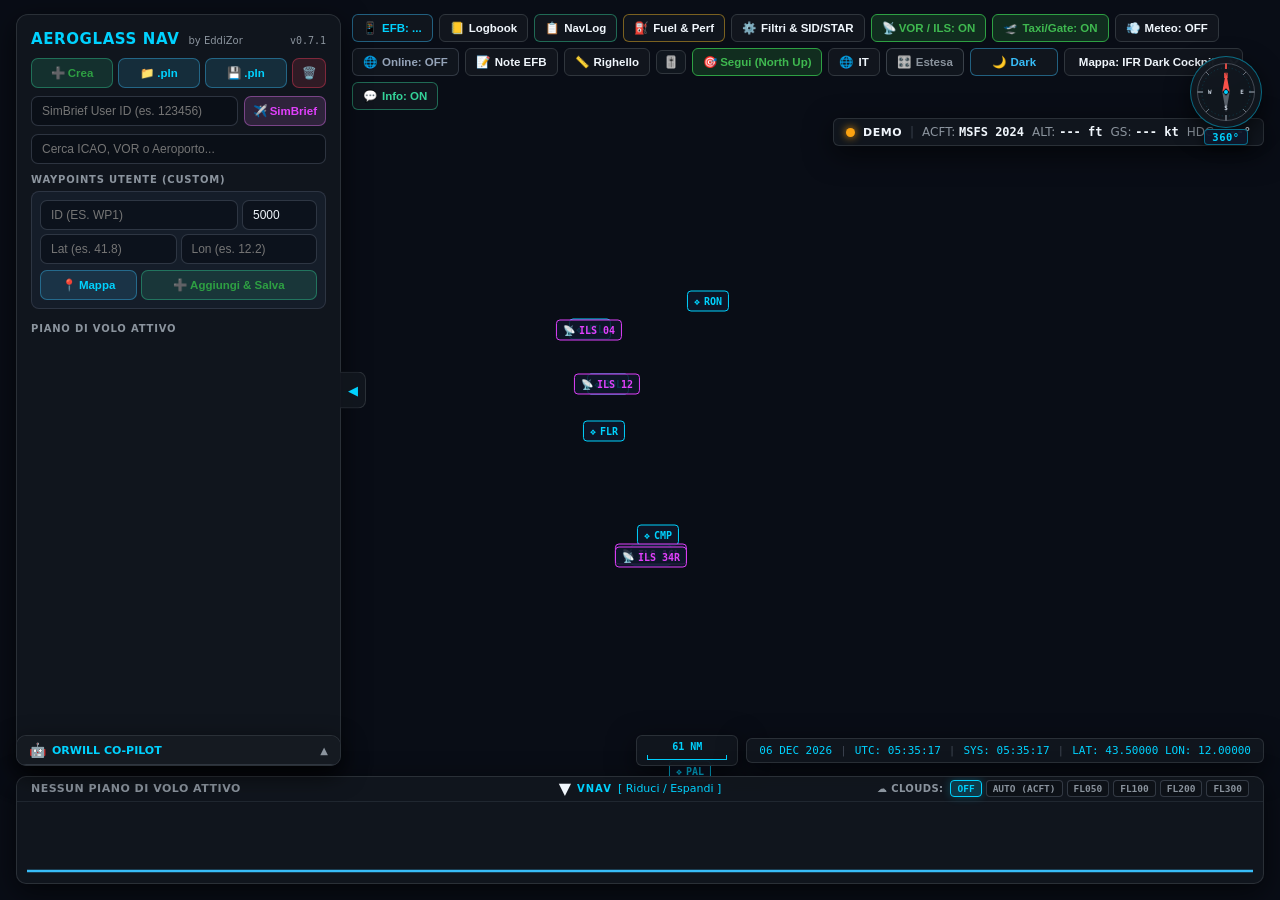
==== src/ui/index.html @ 56e3f6c1 "feat: add virtual co-pilot Orwill with chat functionality and styling" ====
﻿<!DOCTYPE html>
<html lang="it">
<head>
    <meta charset="UTF-8">
    <meta name="viewport" content="width=device-width, initial-scale=1.0">
    <meta id="aeroPwaMeta" name="mobile-web-app-capable" content="yes">
    <meta name="apple-mobile-web-app-capable" content="yes">
    <meta name="apple-mobile-web-app-status-bar-style" content="black-translucent">
    <meta name="theme-color" content="#090d16">
    <title>AeroGlass Nav - Flight Planner & Moving Map</title>
    <link rel="icon" type="image/x-icon" href="AeroGlass-icon.ico">
    <link rel="stylesheet" href="leaflet.css" />
    <link rel="stylesheet" href="style.css" />
    <script src="js/leaflet.js"></script>
</head>
<body>
    <div id="map" class="map-dark-filter"></div>

    <!-- Overlay Drag & Drop .pln -->
    <div id="dropZoneOverlay" class="drop-overlay" style="display: none;">
        <div class="drop-box">
            <div style="font-size: 38px; margin-bottom: 10px;">✈️</div>
            <div style="font-size: 18px; font-weight: 700; color: var(--cyan);">Rilascia qui il tuo file .PLN</div>
            <div style="font-size: 12px; color: var(--text-muted); margin-top: 4px;">Caricamento immediato della rotta e del profilo VNAV</div>
        </div>
    </div>

    <!-- Barra superiore flottante: controlli e telemetria -->
    <div class="top-controls-bar">
        <div class="top-pills-group">
            <button id="btnEfbNet" class="top-btn" onclick="openEfbNetworkModal()" title="Collega Tablet in Wi-Fi (Modalità EFB di Rete)" style="border-color: rgba(56,189,248,0.45); color: var(--cyan);">
                📱 <span id="lblEfbNet">EFB: ...</span>
            </button>
            <button id="btnLogbook" class="top-btn" onclick="openFlightHistoryModal()">
                📒 <span id="lblLogbook">Logbook</span>
            </button>
            <button id="btnFilters" class="top-btn" onclick="toggleProceduresPanel()">
                ⚙️ <span id="lblFilters">Filtri & SID/STAR</span>
            </button>
            <button id="btnToggleNavaids" class="top-btn active" onclick="toggleNavaidsLayer()">
                📡 VOR / ILS: ON
            </button>
            <button id="btnFollowAcft" class="top-btn active" onclick="toggleFollowAircraft()">
                🎯 Segui Aereo: ON
            </button>
            <button id="btnLangSelect" class="top-btn" onclick="toggleLanguage()">
                🌐 <span id="langLabel">IT</span>
            </button>
            <select id="mapStyleSelect" class="top-select" onchange="switchMapStyle(this.value)">
                <option value="dark">Mappa: IFR Dark Cockpit</option>
                <option value="vfr">Mappa: VFR Topo</option>
                <option value="lowifr">Mappa: Low IFR Dark</option>
                <option value="highifr">Mappa: High IFR Light</option>
                <option value="sat">Mappa: Satellite Imagery</option>
            </select>
        </div>

        <div class="telemetry-bar glass-panel">
            <span id="simDot" class="status-dot"></span>
            <span id="simStatus" class="sim-mode-text">DEMO</span>
            <span class="tel-sep">|</span>
            <span class="tel-item">ACFT: <strong id="valAcft">MSFS 2024</strong></span>
            <span class="tel-item">ALT: <strong id="valAlt">--- ft</strong></span>
            <span class="tel-item">GS: <strong id="valGs">--- kt</strong></span>
            <span class="tel-item">HDG: <strong id="valHdg">---°</strong></span>
        </div>
    </div>

    <!-- Pannello Filtri a scomparsa (inclusi SID/STAR e Spazi Aerei Avanzati) -->
    <div id="proceduresPanel" class="procedures-dropdown glass-panel" style="display: none;">
        <div style="font-size: 11px; font-weight: 700; color: var(--cyan); margin-bottom: 6px;">LIVELLI MAPPA & PROCEDURE</div>
        <label class="filter-check" for="chkShowFixes">
            <input type="checkbox" id="chkShowFixes" checked onchange="toggleFixesLayer(this.checked)"> Mostra Waypoint Rotta
        </label>
        <label class="filter-check" for="chkShowNavaids">
            <input type="checkbox" id="chkShowNavaids" checked onchange="toggleNavaidsLayer()"> Mostra Radioassistenze (VOR/ILS)
        </label>
        <label class="filter-check" for="chkShowSidStar">
            <input type="checkbox" id="chkShowSidStar" checked onchange="toggleSidStarLayer(this.checked)"> Evidenzia Transizioni SID / STAR
        </label>
        <label class="filter-check" for="chkShowApprCone">
            <input type="checkbox" id="chkShowApprCone" checked onchange="toggleApproachConeLayer(this.checked)"> Cono Avvicinamento (ILS / RNAV)
        </label>
        <div id="activeProceduresSummary" style="font-size: 10.5px; font-family: Consolas, monospace; color: var(--text-muted); background: rgba(9,13,22,0.55); border: 1px solid rgba(56,189,248,0.2); border-radius: 6px; padding: 6px 8px; margin-top: 4px; line-height: 1.45;">
            SID: <strong id="sumSid" style="color: var(--emerald);">---</strong><br>
            STAR: <strong id="sumStar" style="color: var(--amber);">---</strong><br>
            APPR: <strong id="sumAppr" style="color: var(--cyan);">---</strong>
        </div>
        <div style="font-size: 11px; font-weight: 700; color: var(--cyan); margin-top: 8px; margin-bottom: 4px; border-top: 1px solid rgba(148,163,184,0.2); padding-top: 6px;">SPAZI AEREI AVANZATI</div>
        <label class="filter-check" for="chkAirspaceTma">
            <input type="checkbox" id="chkAirspaceTma" onchange="toggleAirspaceLayer('tma', this.checked)"> Mostra TMA (Terminal Control)
        </label>
        <label class="filter-check" for="chkAirspaceCtr">
            <input type="checkbox" id="chkAirspaceCtr" onchange="toggleAirspaceLayer('ctr', this.checked)"> Mostra CTR (Control Zone)
        </label>
        <label class="filter-check" for="chkAirspaceRestricted">
            <input type="checkbox" id="chkAirspaceRestricted" onchange="toggleAirspaceLayer('restricted', this.checked)"> Zone Restrittive / Pericolose
        </label>
    </div>

    <!-- Sidebar Laterale Piano di Volo -->
    <aside id="sidebarPanel" class="sidebar glass-panel">
        <div class="sidebar-header">
            <div>
                <span class="brand-title">AEROGLASS NAV</span>
                <span class="brand-author">by EddiZor</span>
            </div>
            <span class="version-tag">v0.7.1</span>
        </div>

        <div class="action-buttons-row">
            <button id="btnCreateFpl" class="btn btn-emerald" onclick="openCreateFplModal()" title="Crea nuovo piano di volo">➕ Crea</button>
            <button id="btnImportPln" class="btn btn-cyan" onclick="importPlnFile()" title="Importa file .pln">📁 .pln</button>
            <button id="btnExportPln" class="btn btn-cyan" onclick="exportCurrentFlightPlan()" title="Salva rotta in Download">💾 .pln</button>
            <button id="btnClearPln" class="btn btn-danger" onclick="clearFlightPlanUI()" title="Pulisci rotta">🗑️</button>
            <button id="simbriefCompactBtn" class="btn btn-purple" style="display: none;" onclick="fetchSimbriefPlan()">✈️ SimBrief</button>
            <button id="simbriefEditIdBtn" class="btn btn-icon" style="display: none;" onclick="showSimbriefBox()" title="Modifica SimBrief ID">⚙️</button>
        </div>

        <div id="simbriefSetupBox" class="simbrief-box">
            <input type="text" id="simbriefIdInput" class="glass-input" placeholder="SimBrief User ID (es. 123456)" onchange="saveSimbriefId(this.value)">
            <button id="btnSimbriefFetch" class="btn btn-purple" onclick="fetchSimbriefPlan()">✈️ SimBrief</button>
        </div>

        <div class="search-box">
            <input type="text" id="omniSearch" class="glass-input" placeholder="Cerca ICAO, VOR o Aeroporto..." oninput="filterAirports(this.value)" onkeydown="if(event.key==='Enter') searchAndCenterAirport(this.value)" title="Digita un codice ICAO e premi Invio per centrare la mappa">
        </div>

        <!-- Sezione Waypoints Utente Personalizzati -->
        <div class="sidebar-section-title" style="margin-top: 4px;">WAYPOINTS UTENTE (CUSTOM)</div>
        <div class="user-wp-form">
            <div style="display: flex; gap: 4px; margin-bottom: 4px;">
                <input type="text" id="uwId" class="glass-input" placeholder="ID (es. WP1)" style="text-transform: uppercase; flex: 1;">
                <input type="number" id="uwAlt" class="glass-input" placeholder="Alt ft" style="width: 75px;" value="5000">
            </div>
            <div style="display: flex; gap: 4px; margin-bottom: 6px;">
                <input type="number" id="uwLat" class="glass-input" placeholder="Lat (es. 41.8)" step="0.0001" style="flex: 1;">
                <input type="number" id="uwLon" class="glass-input" placeholder="Lon (es. 12.2)" step="0.0001" style="flex: 1;">
            </div>
            <div style="display: flex; gap: 4px;">
                <button id="btnPickMapWp" class="btn btn-cyan" onclick="toggleMapPickMode()" title="Clicca un punto sulla mappa per prelevare le coordinate">📍 Mappa</button>
                <button class="btn btn-emerald" onclick="addUserWaypoint()" style="flex: 2;">➕ Aggiungi & Salva</button>
            </div>
        </div>
        <div id="userWpContainer" class="fpl-list" style="flex: 0 0 auto; max-height: 190px; margin-bottom: 8px;"></div>

        <div style="display: flex; justify-content: space-between; align-items: center; margin-bottom: 6px;">
            <div class="sidebar-section-title" id="fplSectionTitle" style="margin-bottom: 0;">PIANO DI VOLO ATTIVO</div>
            <button id="btnUndoFpl" class="btn btn-cyan" onclick="undoFlightPlanChange()" title="Ripristina la traccia nella posizione precedente (Ctrl+Z)" style="flex: 0 0 auto; padding: 2px 8px; font-size: 10.5px; display: none;">↩️ Ripristina</button>
        </div>
        <div id="fplContainer" class="fpl-list"></div>

        <div id="sidebarResizer" class="sidebar-resizer"></div>

        <button class="sidebar-collapse-btn" onclick="toggleSidebar()" title="Riduci / Espandi Sidebar">
            <span id="sidebarArrow">◀</span>
            <span id="sidebarLabel" class="sidebar-vertical-label" style="display: none;">FPL</span>
        </button>
    </aside>

    <!-- Modale di Creazione Manuale Piano di Volo -->
    <div id="createFplModal" class="custom-modal" style="display: none;">
        <div class="modal-content glass-panel">
            <div class="modal-header">
                <span id="modalTitleFpl" style="font-weight: 700; color: var(--cyan);">CREA & ESPORTA PIANO DI VOLO (.PLN)</span>
                <span style="cursor: pointer; color: var(--text-muted); font-size: 16px;" onclick="closeCreateFplModal()">✕</span>
            </div>
            <div class="modal-body">
                <label class="modal-label" id="lblModalDep" for="manualDep">Aeroporto di Partenza (ICAO)</label>
                <input type="text" id="manualDep" class="glass-input" placeholder="es. LIPD o LIRF" style="text-transform: uppercase;">

                <label class="modal-label" id="lblModalWpts" for="manualWpts" style="margin-top: 8px;">Waypoint Intermedi (separati da spazio o virgola)</label>
                <input type="text" id="manualWpts" class="glass-input" placeholder="es. RON VIL BOL (opzionale)" style="text-transform: uppercase;">

                <label class="modal-label" id="lblModalDest" for="manualDest" style="margin-top: 8px;">Aeroporto di Arrivo (ICAO)</label>
                <input type="text" id="manualDest" class="glass-input" placeholder="es. LIPZ o LITY" style="text-transform: uppercase;">

                <label class="modal-label" id="lblModalAlt" for="manualCruiseAlt" style="margin-top: 8px;">Quota di Crociera (FT)</label>
                <input type="number" id="manualCruiseAlt" class="glass-input" value="12000" step="500">
            </div>
            <div class="modal-footer">
                <button id="btnModalCancel" class="btn btn-danger" onclick="closeCreateFplModal()">Annulla</button>
                <button id="btnModalGenerate" class="btn btn-emerald" onclick="buildAndExportManualFlightPlan(false)">Mostra su Mappa</button>
                <button id="btnModalExport" class="btn btn-cyan" onclick="buildAndExportManualFlightPlan(true)">💾 Crea & Salva .PLN</button>
            </div>
        </div>
    </div>

    <!-- Modale Storico Voli & Fuel Log (SQLite) -->
    <div id="flightHistoryModal" class="custom-modal" style="display: none;">
        <div class="modal-content glass-panel" style="width: 580px; max-height: 82vh;">
            <div class="modal-header">
                <span style="font-weight: 700; color: var(--cyan);">📒 STORICO VOLI & FUEL LOG (SQLITE)</span>
                <span style="cursor: pointer; color: var(--text-muted); font-size: 16px;" onclick="closeFlightHistoryModal()">✕</span>
            </div>

            <!-- Riepilogo Statistiche Totali -->
            <div style="display: flex; gap: 8px;">
                <div style="flex: 1; background: rgba(9,13,22,0.6); border: 1px solid rgba(56,189,248,0.25); border-radius: 8px; padding: 8px; text-align: center;">
                    <div style="font-size: 10px; color: var(--text-muted);">VOLI REGISTRATI</div>
                    <div id="histTotalFlights" style="font-size: 16px; font-weight: 800; color: var(--cyan); font-family: Consolas, monospace;">0</div>
                </div>
                <div style="flex: 1; background: rgba(9,13,22,0.6); border: 1px solid rgba(52,211,153,0.25); border-radius: 8px; padding: 8px; text-align: center;">
                    <div style="font-size: 10px; color: var(--text-muted);">DISTANZA TOTALE</div>
                    <div id="histTotalDist" style="font-size: 16px; font-weight: 800; color: var(--emerald); font-family: Consolas, monospace;">0.0 NM</div>
                </div>
                <div style="flex: 1; background: rgba(9,13,22,0.6); border: 1px solid rgba(251,191,36,0.25); border-radius: 8px; padding: 8px; text-align: center;">
                    <div style="font-size: 10px; color: var(--text-muted);">CARBURANTE USATO</div>
                    <div id="histTotalFuel" style="font-size: 16px; font-weight: 800; color: var(--amber); font-family: Consolas, monospace;">0.0 GAL</div>
                </div>
            </div>

            <!-- Modulo di Registrazione Rapida Volo Attivo / Manuale -->
            <div style="background: rgba(30,41,59,0.45); border: 1px solid rgba(148,163,184,0.2); border-radius: 8px; padding: 10px;">
                <div style="font-size: 10px; font-weight: 700; color: var(--emerald); margin-bottom: 6px;">REGISTRA VOLO ATTIVO O MANUALE</div>
                <div style="display: flex; gap: 6px; margin-bottom: 6px;">
                    <input type="text" id="histAcft" class="glass-input" placeholder="Aeromobile (es. MB-339)" style="flex: 2;">
                    <input type="text" id="histDep" class="glass-input" placeholder="DEP (ICAO)" style="flex: 1; text-transform: uppercase;">
                    <input type="text" id="histDest" class="glass-input" placeholder="ARR (ICAO)" style="flex: 1; text-transform: uppercase;">
                </div>
                <div style="display: flex; gap: 6px; align-items: center;">
                    <input type="number" id="histDist" class="glass-input" placeholder="Distanza (NM)" step="0.1" style="flex: 1;">
                    <input type="number" id="histFuel" class="glass-input" placeholder="Fuel Usato (GAL)" step="0.1" style="flex: 1;">
                    <button class="btn btn-emerald" style="flex: 1.2; padding: 7px 12px;" onclick="saveFlightRecordFromModal()">➕ Salva nel Logbook</button>
                </div>
            </div>

            <!-- Lista Voli Salvati in SQLite -->
            <div class="sidebar-section-title" style="margin-bottom: 0;">REGISTRO STORICO VOLI</div>
            <div id="flightHistoryContainer" class="fpl-list" style="max-height: 260px; min-height: 140px;"></div>
        </div>
    </div>

    <!-- Modale EFB di Rete (Connessione Tablet via Wi-Fi & QR Code) -->
    <div id="efbNetworkModal" class="custom-modal" style="display: none;">
        <div class="modal-content glass-panel" style="width: 420px; text-align: center;">
            <div class="modal-header">
                <span style="font-weight: 700; color: var(--cyan);">📱 EFB DI RETE (TABLET / BROWSER WI-FI)</span>
                <span style="cursor: pointer; color: var(--text-muted); font-size: 16px;" onclick="closeEfbNetworkModal()">✕</span>
            </div>

            <div style="font-size: 12px; color: var(--text-muted); line-height: 1.4;">
                Inquadra il <strong>QR Code</strong> con la fotocamera del tablet (connesso alla stessa rete Wi-Fi del PC) oppure digita l'indirizzo nel browser:
            </div>

            <!-- Box QR Code -->
            <div style="display: flex; justify-content: center; margin: 4px 0;">
                <div style="background: #ffffff; padding: 10px; border-radius: 12px; border: 2px solid var(--cyan); box-shadow: 0 4px 20px rgba(56,189,248,0.25); width: 200px; height: 200px; display: flex; align-items: center; justify-content: center;">
                    <img id="efbQrImage" src="" alt="QR Code EFB" style="width: 180px; height: 180px; display: block;" />
                </div>
            </div>

            <!-- Indirizzo URL cliccabile e pulsante Copia -->
            <div style="background: rgba(9,13,22,0.75); border: 1px solid rgba(52,211,153,0.35); border-radius: 8px; padding: 8px 10px; display: flex; align-items: center; justify-content: space-between; gap: 8px;">
                <span id="efbFullUrlText" style="font-family: Consolas, monospace; font-size: 14px; font-weight: 700; color: var(--emerald); user-select: all;">http://127.0.0.1:8339</span>
                <button id="btnCopyEfbUrl" class="btn btn-cyan" style="flex: 0 0 auto; padding: 4px 10px; font-size: 11px;" onclick="copyEfbUrlToClipboard()">📋 Copia</button>
            </div>

            <!-- Configurazione Porta SQLite -->
            <div style="background: rgba(30,41,59,0.45); border: 1px solid rgba(148,163,184,0.18); border-radius: 8px; padding: 8px 10px; display: flex; align-items: center; justify-content: space-between; gap: 8px;">
                <span style="font-size: 11px; color: var(--text-muted); text-align: left;">Porta Server EFB (no 8080):</span>
                <div style="display: flex; gap: 6px; align-items: center;">
                    <input type="number" id="efbPortInput" class="glass-input" style="width: 85px; text-align: center; font-family: Consolas, monospace;" min="1024" max="65535" value="8339">
                    <button class="btn btn-emerald" style="flex: 0 0 auto; padding: 5px 10px; font-size: 11px;" onclick="savePreferredEfbPort()">💾 Salva</button>
                </div>
            </div>

            <div style="font-size: 10.5px; color: var(--text-muted); text-align: left; background: rgba(251,191,36,0.08); border-left: 3px solid var(--amber); padding: 6px 8px; border-radius: 4px;">
                💡 <strong>Sincronizzazione Live Attiva:</strong> Sia la finestra sul PC che il browser sul tablet restano operativi e sincronizzano automaticamente rotta, waypoint e telemetria.
            </div>
        </div>
    </div>

    <!-- Contenitore in basso a destra per Info Bar e Barra di Scala -->
    <div id="bottomInfoBar" style="position: absolute; right: 16px; bottom: 134px; z-index: 500; display: flex; align-items: center; gap: 8px; white-space: nowrap; transition: bottom 0.25s ease;">
        <div class="glass-panel" id="scaleBarBox" style="padding: 5px 10px; border-radius: 6px; display: flex; flex-direction: column; align-items: center; justify-content: center; gap: 3px;">
            <span id="scaleText" style="font-size: 10px; font-family: Consolas, monospace; font-weight: 700; color: var(--cyan);">-- NM</span>
            <div style="width: 80px; height: 5px; border-left: 1px solid var(--cyan); border-right: 1px solid var(--cyan); border-bottom: 1px solid var(--cyan);"></div>
        </div>

        <div class="flight-info-bar glass-panel" style="position: static; padding: 5px 12px; border-radius: 6px; font-size: 11px; font-family: Consolas, monospace; color: var(--cyan); display: flex; align-items: center; gap: 8px; white-space: nowrap;">
            <span id="infoDate"></span>
            <span class="info-sep">|</span>
            <span id="infoUtc"></span>
            <span class="info-sep">|</span>
            <span id="infoSys"></span>
            <span class="info-sep">|</span>
            <span id="infoCoords">LAT: --- LON: ---</span>
        </div>
    </div>

    <!-- Widget Co-Pilota Virtuale ORWILL (Basso Sinistra) -->
    <div id="orwillChatWidget" class="orwill-chat-panel glass-panel">
        <div class="orwill-header" onclick="toggleOrwillChat()">
            <div style="display: flex; align-items: center; gap: 6px;">
                <span style="font-size: 14px;">🤖</span>
                <span style="font-weight: 800; color: var(--cyan); font-size: 11px;">ORWILL CO-PILOT</span>
            </div>
            <span id="orwillToggleArrow" style="font-size: 10px; color: var(--text-muted);">▲</span>
        </div>
        <div id="orwillBody" class="orwill-body" style="display: none;">
            <div id="orwillMessages" class="orwill-messages">
                <div class="orwill-msg bot">Ciao! Sono Orwill, il tuo dispatcher e co-pilota virtuale. Chiedimi info su QNH, meteo, discesa o rotta.</div>
            </div>
            <div class="orwill-input-row">
                <input type="text" id="orwillInput" class="glass-input" placeholder="Chiedi a Orwill (es. 'A che quota scendiamo?')..." onkeydown="if(event.key==='Enter') sendOrwillQuery()">
                <button class="btn btn-cyan" onclick="sendOrwillQuery()" style="padding: 4px 10px; font-size: 11px;">Invia</button>
            </div>
        </div>
    </div>

    <!-- Cassetto Altimetrico VNAV -->
    <div id="elevationDrawer" class="elevation-drawer glass-panel">
        <div class="elevation-header" onclick="toggleDrawer()">
            <span id="vnavText" class="vnav-title-text">NESSUN PIANO DI VOLO ATTIVO</span>
            <div class="elevation-toggle">
                <span id="drawerArrow">▼</span>
                <span id="drawerLabel" class="vnav-center-label">VNAV</span>
                <span id="lblReduceExpand" style="color: var(--cyan); font-size: 11px;">[ Riduci / Espandi ]</span>
            </div>
            <div class="elevation-header-spacer"></div>
        </div>
        <div class="elevation-canvas-container">
            <svg id="vnavSvg" viewBox="0 0 1000 55" preserveAspectRatio="none">
                <defs>
                    <linearGradient id="vnavGrad" x1="0" y1="0" x2="0" y2="1">
                        <stop offset="0%" stop-color="#38bdf8" stop-opacity="0.45"/>
                        <stop offset="100%" stop-color="#38bdf8" stop-opacity="0.02"/>
                    </linearGradient>
                </defs>
                <path id="terrainPath" d="M0,50 L1000,50 Z"></path>
                <path id="vnavPath" d="M0,50 L1000,50 Z" fill="url(#vnavGrad)" stroke="#38bdf8" stroke-width="2"/>
                <line id="acftVnavLine" x1="0" y1="0" x2="0" y2="55" stroke="#34d399" stroke-width="2.5" style="display: none;"/>
                <line id="mouseVnavLine" x1="0" y1="0" x2="0" y2="55" stroke="#fbbf24" stroke-width="1.5" stroke-dasharray="3,3" style="display: none;"/>
            </svg>
        </div>
    </div>

    <!-- APP MODULES -->
    <script src="js/state.js"></script>
    <script src="js/map.js"></script>
    <script src="js/vnav.js"></script>
    <script src="js/flightplan.js"></script>
    <script src="js/logbook_efb.js"></script>
    <script src="js/perf.js"></script>
    <script src="js/demo.js"></script>
    <script src="js/telemetry.js"></script>
    <script src="app.js"></script>
</body>
</html>
---- src/ui/leaflet.css ----
/* required styles */

.leaflet-pane,
.leaflet-tile,
.leaflet-marker-icon,
.leaflet-marker-shadow,
.leaflet-tile-container,
.leaflet-pane > svg,
.leaflet-pane > canvas,
.leaflet-zoom-box,
.leaflet-image-layer,
.leaflet-layer {
	position: absolute;
	left: 0;
	top: 0;
	}
.leaflet-container {
	overflow: hidden;
	}
.leaflet-tile,
.leaflet-marker-icon,
.leaflet-marker-shadow {
	-webkit-user-select: none;
	   -moz-user-select: none;
	        user-select: none;
	  -webkit-user-drag: none;
	}
/* Prevents IE11 from highlighting tiles in blue */
.leaflet-tile::selection {
	background: transparent;
}
/* Safari renders non-retina tile on retina better with this, but Chrome is worse */
.leaflet-safari .leaflet-tile {
	image-rendering: -webkit-optimize-contrast;
	}
/* hack that prevents hw layers "stretching" when loading new tiles */
.leaflet-safari .leaflet-tile-container {
	width: 1600px;
	height: 1600px;
	-webkit-transform-origin: 0 0;
	}
.leaflet-marker-icon,
.leaflet-marker-shadow {
	display: block;
	}
/* .leaflet-container svg: reset svg max-width decleration shipped in Joomla! (joomla.org) 3.x */
/* .leaflet-container img: map is broken in FF if you have max-width: 100% on tiles */
.leaflet-container .leaflet-overlay-pane svg {
	max-width: none !important;
	max-height: none !important;
	}
.leaflet-container .leaflet-marker-pane img,
.leaflet-container .leaflet-shadow-pane img,
.leaflet-container .leaflet-tile-pane img,
.leaflet-container img.leaflet-image-layer,
.leaflet-container .leaflet-tile {
	max-width: none !important;
	max-height: none !important;
	width: auto;
	padding: 0;
	}

.leaflet-container img.leaflet-tile {
	/* See: https://bugs.chromium.org/p/chromium/issues/detail?id=600120 */
	mix-blend-mode: plus-lighter;
}

.leaflet-container.leaflet-touch-zoom {
	-ms-touch-action: pan-x pan-y;
	touch-action: pan-x pan-y;
	}
.leaflet-container.leaflet-touch-drag {
	-ms-touch-action: pinch-zoom;
	/* Fallback for FF which doesn't support pinch-zoom */
	touch-action: none;
	touch-action: pinch-zoom;
}
.leaflet-container.leaflet-touch-drag.leaflet-touch-zoom {
	-ms-touch-action: none;
	touch-action: none;
}
.leaflet-container {
	-webkit-tap-highlight-color: transparent;
}
.leaflet-container a {
	-webkit-tap-highlight-color: rgba(51, 181, 229, 0.4);
}
.leaflet-tile {
	filter: inherit;
	visibility: hidden;
	}
.leaflet-tile-loaded {
	visibility: inherit;
	}
.leaflet-zoom-box {
	width: 0;
	height: 0;
	-moz-box-sizing: border-box;
	     box-sizing: border-box;
	z-index: 800;
	}
/* workaround for https://bugzilla.mozilla.org/show_bug.cgi?id=888319 */
.leaflet-overlay-pane svg {
	-moz-user-select: none;
	}

.leaflet-pane         { z-index: 400; }

.leaflet-tile-pane    { z-index: 200; }
.leaflet-overlay-pane { z-index: 400; }
.leaflet-shadow-pane  { z-index: 500; }
.leaflet-marker-pane  { z-index: 600; }
.leaflet-tooltip-pane   { z-index: 650; }
.leaflet-popup-pane   { z-index: 700; }

.leaflet-map-pane canvas { z-index: 100; }
.leaflet-map-pane svg    { z-index: 200; }

.leaflet-vml-shape {
	width: 1px;
	height: 1px;
	}
.lvml {
	behavior: url(#default#VML);
	display: inline-block;
	position: absolute;
	}


/* control positioning */

.leaflet-control {
	position: relative;
	z-index: 800;
	pointer-events: visiblePainted; /* IE 9-10 doesn't have auto */
	pointer-events: auto;
	}
.leaflet-top,
.leaflet-bottom {
	position: absolute;
	z-index: 1000;
	pointer-events: none;
	}
.leaflet-top {
	top: 0;
	}
.leaflet-right {
	right: 0;
	}
.leaflet-bottom {
	bottom: 0;
	}
.leaflet-left {
	left: 0;
	}
.leaflet-control {
	float: left;
	clear: both;
	}
.leaflet-right .leaflet-control {
	float: right;
	}
.leaflet-top .leaflet-control {
	margin-top: 10px;
	}
.leaflet-bottom .leaflet-control {
	margin-bottom: 10px;
	}
.leaflet-left .leaflet-control {
	margin-left: 10px;
	}
.leaflet-right .leaflet-control {
	margin-right: 10px;
	}


/* zoom and fade animations */

.leaflet-fade-anim .leaflet-popup {
	opacity: 0;
	-webkit-transition: opacity 0.2s linear;
	   -moz-transition: opacity 0.2s linear;
	        transition: opacity 0.2s linear;
	}
.leaflet-fade-anim .leaflet-map-pane .leaflet-popup {
	opacity: 1;
	}
.leaflet-zoom-animated {
	-webkit-transform-origin: 0 0;
	    -ms-transform-origin: 0 0;
	        transform-origin: 0 0;
	}
svg.leaflet-zoom-animated {
	will-change: transform;
}

.leaflet-zoom-anim .leaflet-zoom-animated {
	-webkit-transition: -webkit-transform 0.25s cubic-bezier(0,0,0.25,1);
	   -moz-transition:    -moz-transform 0.25s cubic-bezier(0,0,0.25,1);
	        transition:         transform 0.25s cubic-bezier(0,0,0.25,1);
	}
.leaflet-zoom-anim .leaflet-tile,
.leaflet-pan-anim .leaflet-tile {
	-webkit-transition: none;
	   -moz-transition: none;
	        transition: none;
	}

.leaflet-zoom-anim .leaflet-zoom-hide {
	visibility: hidden;
	}


/* cursors */

.leaflet-interactive {
	cursor: pointer;
	}
.leaflet-grab {
	cursor: -webkit-grab;
	cursor:    -moz-grab;
	cursor:         grab;
	}
.leaflet-crosshair,
.leaflet-crosshair .leaflet-interactive {
	cursor: crosshair;
	}
.leaflet-popup-pane,
.leaflet-control {
	cursor: auto;
	}
.leaflet-dragging .leaflet-grab,
.leaflet-dragging .leaflet-grab .leaflet-interactive,
.leaflet-dragging .leaflet-marker-draggable {
	cursor: move;
	cursor: -webkit-grabbing;
	cursor:    -moz-grabbing;
	cursor:         grabbing;
	}

/* marker & overlays interactivity */
.leaflet-marker-icon,
.leaflet-marker-shadow,
.leaflet-image-layer,
.leaflet-pane > svg path,
.leaflet-tile-container {
	pointer-events: none;
	}

.leaflet-marker-icon.leaflet-interactive,
.leaflet-image-layer.leaflet-interactive,
.leaflet-pane > svg path.leaflet-interactive,
svg.leaflet-image-layer.leaflet-interactive path {
	pointer-events: visiblePainted; /* IE 9-10 doesn't have auto */
	pointer-events: auto;
	}

/* visual tweaks */

.leaflet-container {
	background: #ddd;
	outline-offset: 1px;
	}
.leaflet-container a {
	color: #0078A8;
	}
.leaflet-zoom-box {
	border: 2px dotted #38f;
	background: rgba(255,255,255,0.5);
	}


/* general typography */
.leaflet-container {
	font-family: "Helvetica Neue", Arial, Helvetica, sans-serif;
	font-size: 12px;
	font-size: 0.75rem;
	line-height: 1.5;
	}


/* general toolbar styles */

.leaflet-bar {
	box-shadow: 0 1px 5px rgba(0,0,0,0.65);
	border-radius: 4px;
	}
.leaflet-bar a {
	background-color: #fff;
	border-bottom: 1px solid #ccc;
	width: 26px;
	height: 26px;
	line-height: 26px;
	display: block;
	text-align: center;
	text-decoration: none;
	color: black;
	}
.leaflet-bar a,
.leaflet-control-layers-toggle {
	background-position: 50% 50%;
	background-repeat: no-repeat;
	display: block;
	}
.leaflet-bar a:hover,
.leaflet-bar a:focus {
	background-color: #f4f4f4;
	}
.leaflet-bar a:first-child {
	border-top-left-radius: 4px;
	border-top-right-radius: 4px;
	}
.leaflet-bar a:last-child {
	border-bottom-left-radius: 4px;
	border-bottom-right-radius: 4px;
	border-bottom: none;
	}
.leaflet-bar a.leaflet-disabled {
	cursor: default;
	background-color: #f4f4f4;
	color: #bbb;
	}

.leaflet-touch .leaflet-bar a {
	width: 30px;
	height: 30px;
	line-height: 30px;
	}
.leaflet-touch .leaflet-bar a:first-child {
	border-top-left-radius: 2px;
	border-top-right-radius: 2px;
	}
.leaflet-touch .leaflet-bar a:last-child {
	border-bottom-left-radius: 2px;
	border-bottom-right-radius: 2px;
	}

/* zoom control */

.leaflet-control-zoom-in,
.leaflet-control-zoom-out {
	font: bold 18px 'Lucida Console', Monaco, monospace;
	text-indent: 1px;
	}

.leaflet-touch .leaflet-control-zoom-in, .leaflet-touch .leaflet-control-zoom-out  {
	font-size: 22px;
	}


/* layers control */

.leaflet-control-layers {
	box-shadow: 0 1px 5px rgba(0,0,0,0.4);
	background: #fff;
	border-radius: 5px;
	}
.leaflet-control-layers-toggle {
	background-image: url(images/layers.png);
	width: 36px;
	height: 36px;
	}
.leaflet-retina .leaflet-control-layers-toggle {
	background-image: url(images/layers-2x.png);
	background-size: 26px 26px;
	}
.leaflet-touch .leaflet-control-layers-toggle {
	width: 44px;
	height: 44px;
	}
.leaflet-control-layers .leaflet-control-layers-list,
.leaflet-control-layers-expanded .leaflet-control-layers-toggle {
	display: none;
	}
.leaflet-control-layers-expanded .leaflet-control-layers-list {
	display: block;
	position: relative;
	}
.leaflet-control-layers-expanded {
	padding: 6px 10px 6px 6px;
	color: #333;
	background: #fff;
	}
.leaflet-control-layers-scrollbar {
	overflow-y: scroll;
	overflow-x: hidden;
	padding-right: 5px;
	}
.leaflet-control-layers-selector {
	margin-top: 2px;
	position: relative;
	top: 1px;
	}
.leaflet-control-layers label {
	display: block;
	font-size: 13px;
	font-size: 1.08333em;
	}
.leaflet-control-layers-separator {
	height: 0;
	border-top: 1px solid #ddd;
	margin: 5px -10px 5px -6px;
	}

/* Default icon URLs */
.leaflet-default-icon-path { /* used only in path-guessing heuristic, see L.Icon.Default */
	background-image: url(images/marker-icon.png);
	}


/* attribution and scale controls */

.leaflet-container .leaflet-control-attribution {
	background: #fff;
	background: rgba(255, 255, 255, 0.8);
	margin: 0;
	}
.leaflet-control-attribution,
.leaflet-control-scale-line {
	padding: 0 5px;
	color: #333;
	line-height: 1.4;
	}
.leaflet-control-attribution a {
	text-decoration: none;
	}
.leaflet-control-attribution a:hover,
.leaflet-control-attribution a:focus {
	text-decoration: underline;
	}
.leaflet-attribution-flag {
	display: inline !important;
	vertical-align: baseline !important;
	width: 1em;
	height: 0.6669em;
	}
.leaflet-left .leaflet-control-scale {
	margin-left: 5px;
	}
.leaflet-bottom .leaflet-control-scale {
	margin-bottom: 5px;
	}
.leaflet-control-scale-line {
	border: 2px solid #777;
	border-top: none;
	line-height: 1.1;
	padding: 2px 5px 1px;
	white-space: nowrap;
	-moz-box-sizing: border-box;
	     box-sizing: border-box;
	background: rgba(255, 255, 255, 0.8);
	text-shadow: 1px 1px #fff;
	}
.leaflet-control-scale-line:not(:first-child) {
	border-top: 2px solid #777;
	border-bottom: none;
	margin-top: -2px;
	}
.leaflet-control-scale-line:not(:first-child):not(:last-child) {
	border-bottom: 2px solid #777;
	}

.leaflet-touch .leaflet-control-attribution,
.leaflet-touch .leaflet-control-layers,
.leaflet-touch .leaflet-bar {
	box-shadow: none;
	}
.leaflet-touch .leaflet-control-layers,
.leaflet-touch .leaflet-bar {
	border: 2px solid rgba(0,0,0,0.2);
	background-clip: padding-box;
	}


/* popup */

.leaflet-popup {
	position: absolute;
	text-align: center;
	margin-bottom: 20px;
	}
.leaflet-popup-content-wrapper {
	padding: 1px;
	text-align: left;
	border-radius: 12px;
	}
.leaflet-popup-content {
	margin: 13px 24px 13px 20px;
	line-height: 1.3;
	font-size: 13px;
	font-size: 1.08333em;
	min-height: 1px;
	}
.leaflet-popup-content p {
	margin: 17px 0;
	margin: 1.3em 0;
	}
.leaflet-popup-tip-container {
	width: 40px;
	height: 20px;
	position: absolute;
	left: 50%;
	margin-top: -1px;
	margin-left: -20px;
	overflow: hidden;
	pointer-events: none;
	}
.leaflet-popup-tip {
	width: 17px;
	height: 17px;
	padding: 1px;

	margin: -10px auto 0;
	pointer-events: auto;

	-webkit-transform: rotate(45deg);
	   -moz-transform: rotate(45deg);
	    -ms-transform: rotate(45deg);
	        transform: rotate(45deg);
	}
.leaflet-popup-content-wrapper,
.leaflet-popup-tip {
	background: white;
	color: #333;
	box-shadow: 0 3px 14px rgba(0,0,0,0.4);
	}
.leaflet-container a.leaflet-popup-close-button {
	position: absolute;
	top: 0;
	right: 0;
	border: none;
	text-align: center;
	width: 24px;
	height: 24px;
	font: 16px/24px Tahoma, Verdana, sans-serif;
	color: #757575;
	text-decoration: none;
	background: transparent;
	}
.leaflet-container a.leaflet-popup-close-button:hover,
.leaflet-container a.leaflet-popup-close-button:focus {
	color: #585858;
	}
.leaflet-popup-scrolled {
	overflow: auto;
	}

.leaflet-oldie .leaflet-popup-content-wrapper {
	-ms-zoom: 1;
	}
.leaflet-oldie .leaflet-popup-tip {
	width: 24px;
	margin: 0 auto;

	-ms-filter: "progid:DXImageTransform.Microsoft.Matrix(M11=0.70710678, M12=0.70710678, M21=-0.70710678, M22=0.70710678)";
	filter: progid:DXImageTransform.Microsoft.Matrix(M11=0.70710678, M12=0.70710678, M21=-0.70710678, M22=0.70710678);
	}

.leaflet-oldie .leaflet-control-zoom,
.leaflet-oldie .leaflet-control-layers,
.leaflet-oldie .leaflet-popup-content-wrapper,
.leaflet-oldie .leaflet-popup-tip {
	border: 1px solid #999;
	}


/* div icon */

.leaflet-div-icon {
	background: #fff;
	border: 1px solid #666;
	}


/* Tooltip */
/* Base styles for the element that has a tooltip */
.leaflet-tooltip {
	position: absolute;
	padding: 6px;
	background-color: #fff;
	border: 1px solid #fff;
	border-radius: 3px;
	color: #222;
	white-space: nowrap;
	-webkit-user-select: none;
	-moz-user-select: none;
	-ms-user-select: none;
	user-select: none;
	pointer-events: none;
	box-shadow: 0 1px 3px rgba(0,0,0,0.4);
	}
.leaflet-tooltip.leaflet-interactive {
	cursor: pointer;
	pointer-events: auto;
	}
.leaflet-tooltip-top:before,
.leaflet-tooltip-bottom:before,
.leaflet-tooltip-left:before,
.leaflet-tooltip-right:before {
	position: absolute;
	pointer-events: none;
	border: 6px solid transparent;
	background: transparent;
	content: "";
	}

/* Directions */

.leaflet-tooltip-bottom {
	margin-top: 6px;
}
.leaflet-tooltip-top {
	margin-top: -6px;
}
.leaflet-tooltip-bottom:before,
.leaflet-tooltip-top:before {
	left: 50%;
	margin-left: -6px;
	}
.leaflet-tooltip-top:before {
	bottom: 0;
	margin-bottom: -12px;
	border-top-color: #fff;
	}
.leaflet-tooltip-bottom:before {
	top: 0;
	margin-top: -12px;
	margin-left: -6px;
	border-bottom-color: #fff;
	}
.leaflet-tooltip-left {
	margin-left: -6px;
}
.leaflet-tooltip-right {
	margin-left: 6px;
}
.leaflet-tooltip-left:before,
.leaflet-tooltip-right:before {
	top: 50%;
	margin-top: -6px;
	}
.leaflet-tooltip-left:before {
	right: 0;
	margin-right: -12px;
	border-left-color: #fff;
	}
.leaflet-tooltip-right:before {
	left: 0;
	margin-left: -12px;
	border-right-color: #fff;
	}

/* Printing */

@media print {
	/* Prevent printers from removing background-images of controls. */
	.leaflet-control {
		-webkit-print-color-adjust: exact;
		print-color-adjust: exact;
		}
	}
---- src/ui/style.css ----
:root {
    --bg-dark: #090d13;
    --bg-main: #0d1117;
    --bg-panel: #161b22;
    --glass-bg: rgba(18, 23, 31, 0.90);
    --glass-border: rgba(48, 54, 61, 0.85);
    --border-color: #30363d;
    --accent-blue: #00d2ff;
    --cyan: #00d2ff;
    --emerald: #2ea043;
    --amber: #fca311;
    --purple: #e040fb;
    --danger: #f85149;
    --text-main: #f0f6fc;
    --text-muted: #8b949e;
    --nav-bg: #0d1117;
    --nav-panel: #161b22;
    --nav-panel-glass: rgba(18, 23, 31, 0.90);
    --nav-border: #30363d;
    --nav-border-focus: #58a6ff;
    --nav-cyan: #00d2ff;
    --nav-amber: #fca311;
    --nav-green: #2ea043;
    --nav-magenta: #e040fb;
    --font-mono: 'JetBrains Mono', 'Consolas', monospace;
    --font-sans: -apple-system, BlinkMacSystemFont, "Segoe UI", Roboto, sans-serif;
}

* {
    box-sizing: border-box;
    margin: 0;
    padding: 0;
    user-select: none;
}

body, html {
    position: fixed;
    inset: 0;
    width: 100%;
    height: 100%;
    overflow: clip;
    background-color: var(--bg-dark);
    font-family: 'Segoe UI', system-ui, -apple-system, sans-serif;
    color: var(--text-main);
}

#map {
    position: fixed;
    top: -35vh;
    left: -35vw;
    width: 170vw;
    height: 170vh;
    z-index: 1;
    background: #090d16;
    transform-origin: center center;
}

.map-dark-filter .leaflet-tile-pane {
    filter: invert(100%) hue-rotate(180deg) brightness(88%) contrast(96%) saturate(85%);
}

.leaflet-interactive.route-line {
    stroke: var(--nav-cyan);
    stroke-width: 3.5px;
    stroke-linecap: round;
}

.leaflet-interactive.route-line-active {
    stroke: var(--nav-magenta);
    stroke-width: 4px;
    stroke-linecap: round;
}

.leaflet-interactive.route-line-inactive {
    stroke: var(--text-muted);
    stroke-width: 2px;
    stroke-dasharray: 4, 6;
}

.glass-panel {
    background: var(--glass-bg);
    backdrop-filter: blur(14px);
    -webkit-backdrop-filter: blur(14px);
    border: 1px solid var(--glass-border);
    box-shadow: 0 8px 28px rgba(0, 0, 0, 0.6);
}

/* Barra superiore controlli e telemetria */
.top-controls-bar {
    position: absolute;
    top: 14px;
    right: 16px;
    left: 352px;
    z-index: 500;
    display: flex;
    justify-content: flex-end;
    align-items: center;
    gap: 8px;
    flex-wrap: wrap;
    pointer-events: none;
    transition: left 0.28s cubic-bezier(0.22, 1, 0.36, 1);
}

body.sidebar-collapsed .top-controls-bar {
    left: 48px;
}

.top-pills-group {
    pointer-events: auto;
    display: flex;
    align-items: center;
    gap: 6px;
    flex-wrap: wrap;
    overflow-x: visible;
    max-width: 100%;
    min-width: 0;
}

.top-pills-group::-webkit-scrollbar {
    display: none;
}

.telemetry-bar {
    pointer-events: auto;
    display: flex;
    align-items: center;
    flex-shrink: 0;
    white-space: nowrap;
    padding: 6px 12px;
    border-radius: 6px;
    font-size: 12px;
    gap: 8px;
}

.top-btn {
    flex-shrink: 0;
    white-space: nowrap;
    background: var(--nav-panel-glass);
    border: 1px solid var(--nav-border);
    color: var(--text-main);
    padding: 6px 10px;
    border-radius: 6px;
    font-size: 11.5px;
    font-weight: 600;
    display: inline-flex;
    align-items: center;
    gap: 5px;
    cursor: pointer;
    transition: all 0.15s ease;
}

.top-btn:hover {
    border-color: var(--cyan);
    background: rgba(0, 210, 255, 0.12);
}

.top-btn.active {
    background: rgba(46, 160, 67, 0.22);
    border-color: var(--emerald);
    color: #3fb950;
}

.top-select {
    flex-shrink: 0;
    white-space: nowrap;
    background: var(--nav-panel-glass);
    border: 1px solid var(--nav-border);
    color: var(--text-main);
    padding: 6px 10px;
    border-radius: 6px;
    font-size: 11.5px;
    font-weight: 600;
    outline: none;
    cursor: pointer;
}

.status-dot {
    display: inline-block;
    flex-shrink: 0;
    width: 9px;
    height: 9px;
    border-radius: 50%;
    background: var(--amber);
    box-shadow: 0 0 8px var(--amber);
}

.status-dot.live {
    background: var(--emerald);
    box-shadow: 0 0 10px var(--emerald);
}

.sim-mode-text {
    font-weight: 700;
    font-size: 11px;
    letter-spacing: 0.5px;
}

.tel-sep { color: rgba(148, 163, 184, 0.3); }
.tel-item { color: var(--text-muted); }
.tel-item strong { color: var(--text-main); font-family: Consolas, monospace; }

/* Pannello Filtri Dropdown */
.procedures-dropdown {
    position: absolute;
    top: 52px;
    right: 480px;
    z-index: 600;
    padding: 12px 16px;
    border-radius: 10px;
    display: flex;
    flex-direction: column;
    gap: 6px;
    min-width: 240px;
}

.filter-check {
    font-size: 12px;
    display: flex;
    align-items: center;
    gap: 8px;
    cursor: pointer;
}

/* Sidebar Laterale */
.sidebar {
    position: absolute;
    top: 14px;
    left: 16px;
    bottom: 134px;
    width: 325px;
    z-index: 500;
    border-radius: 12px;
    display: flex;
    flex-direction: column;
    padding: 14px;
    transition: transform 0.28s ease, bottom 0.25s ease;
}

.sidebar.collapsed {
    transform: translateX(calc(-100% - 4px));
}

.sidebar-header {
    display: flex;
    justify-content: space-between;
    align-items: baseline;
    margin-bottom: 10px;
}

.brand-title { font-size: 15px; font-weight: 800; color: var(--cyan); letter-spacing: 0.6px; }
.brand-author { font-size: 10px; color: var(--text-muted); margin-left: 4px; }
.version-tag { font-size: 10px; color: var(--text-muted); font-family: monospace; }

.action-buttons-row {
    display: flex;
    gap: 5px;
    margin-bottom: 8px;
    flex-wrap: wrap;
}

.btn {
    flex: 1;
    padding: 7px 8px;
    border-radius: 7px;
    font-size: 11.5px;
    font-weight: 600;
    cursor: pointer;
    border: 1px solid transparent;
    transition: all 0.18s;
    display: inline-flex;
    align-items: center;
    justify-content: center;
    gap: 4px;
    white-space: nowrap;
}

.btn-cyan { background: rgba(56, 189, 248, 0.14); border-color: rgba(56, 189, 248, 0.4); color: var(--cyan); }
.btn-cyan:hover { background: rgba(56, 189, 248, 0.25); }
.btn-emerald { background: rgba(52, 211, 153, 0.14); border-color: rgba(52, 211, 153, 0.4); color: var(--emerald); }
.btn-emerald:hover { background: rgba(52, 211, 153, 0.25); }
.btn-amber { background: rgba(251, 191, 36, 0.14); border-color: rgba(251, 191, 36, 0.45); color: var(--amber); }
.btn-amber:hover { background: rgba(251, 191, 36, 0.25); }
.btn-danger { background: rgba(244, 63, 94, 0.14); border-color: rgba(244, 63, 94, 0.4); color: var(--danger); flex: 0 0 34px; }
.btn-danger:hover { background: rgba(244, 63, 94, 0.25); }
.btn-purple { background: rgba(232, 121, 249, 0.14); border-color: rgba(232, 121, 249, 0.4); color: var(--purple); }
.btn-purple:hover { background: rgba(232, 121, 249, 0.25); }
.btn-icon { flex: 0 0 32px; background: rgba(148, 163, 184, 0.12); border-color: rgba(148, 163, 184, 0.3); color: var(--text-main); }

.simbrief-box { display: flex; gap: 6px; margin-bottom: 8px; }
.search-box { margin-bottom: 6px; }

.glass-input {
    width: 100%;
    background: rgba(9, 13, 22, 0.65);
    border: 1px solid rgba(148, 163, 184, 0.25);
    border-radius: 7px;
    padding: 7px 10px;
    color: var(--text-main);
    font-size: 12px;
    outline: none;
    user-select: text;
}
.glass-input:focus { border-color: var(--cyan); }

.user-wp-form {
    background: rgba(30, 41, 59, 0.45);
    border: 1px solid rgba(148, 163, 184, 0.18);
    border-radius: 8px;
    padding: 8px;
    margin-bottom: 6px;
}

.sidebar-section-title {
    font-size: 10px;
    font-weight: 700;
    color: var(--text-muted);
    letter-spacing: 0.8px;
    margin-bottom: 6px;
}

.fpl-list {
    flex: 1;
    min-height: 0;
    overflow-y: auto;
    overflow-x: hidden;
    display: flex;
    flex-direction: column;
    gap: 6px;
    padding-right: 6px;
}
.fpl-list::-webkit-scrollbar { width: 9px; }
.fpl-list::-webkit-scrollbar-track { background: rgba(9, 13, 22, 0.55); border-radius: 6px; }
.fpl-list::-webkit-scrollbar-thumb {
    background: rgba(56, 189, 248, 0.45);
    border-radius: 6px;
    border: 1px solid rgba(56, 189, 248, 0.25);
}
.fpl-list::-webkit-scrollbar-thumb:hover { background: var(--cyan); }

.wpt-card {
    flex-shrink: 0;
    background: #161b22;
    border: 1px solid var(--nav-border);
    border-left: 3px solid var(--cyan);
    border-radius: 6px;
    padding: 8px 10px;
    display: flex;
    justify-content: space-between;
    align-items: center;
    cursor: pointer;
    transition: all 0.15s ease;
}
.wpt-card:hover {
    border-color: var(--nav-border-focus);
    background: #1f242c;
}
.wpt-card.apt-endpoint {
    border-left: 3px solid var(--emerald);
    background: rgba(46, 160, 67, 0.06);
}
.wpt-card.active-wpt {
    border-left: 3px solid var(--nav-magenta);
    background: rgba(224, 64, 251, 0.08);
}

.wpt-icao { font-size: 13px; font-weight: 700; color: var(--cyan); }
.wpt-name { font-size: 11px; color: var(--text-muted); margin-top: 2px; }

.wpt-wx-row {
    display: flex;
    flex-wrap: wrap;
    gap: 4px;
    margin-top: 5px;
}

.wx-pill {
    font-size: 12.5px;
    font-weight: 600;
    font-family: monospace;
    background: rgba(16, 185, 129, 0.15);
    color: var(--emerald);
    padding: 2px 6px;
    border-radius: 4px;
}

.wpt-alt {
    font-size: 11px;
    font-family: monospace;
    font-weight: 700;
    color: var(--purple);
    background: rgba(232, 121, 249, 0.12);
    padding: 2px 6px;
    border-radius: 4px;
    cursor: pointer;
}

.wpt-dist {
    font-size: 10.5px;
    font-family: monospace;
    color: var(--cyan);
}

/* Linguetta Sidebar Laterale */
.sidebar-resizer { position: absolute; top: 0; right: -3px; width: 6px; height: 100%; cursor: ew-resize; }

.sidebar-collapse-btn {
    position: absolute;
    top: 50%;
    right: -26px;
    transform: translateY(-50%);
    width: 26px;
    padding: 10px 0;
    background: var(--glass-bg);
    border: 1px solid var(--glass-border);
    border-left: none;
    border-radius: 0 8px 8px 0;
    color: var(--cyan);
    cursor: pointer;
    display: flex;
    flex-direction: column;
    align-items: center;
    justify-content: center;
    gap: 6px;
}

.sidebar-vertical-label {
    writing-mode: vertical-rl;
    text-orientation: upright;
    font-size: 10px;
    font-weight: 800;
    letter-spacing: 1px;
    color: var(--cyan);
    line-height: 1;
}

/* Barra Info Data/UTC/Coordinate */
.flight-info-bar {
    position: absolute;
    right: 16px;
    bottom: 134px;
    z-index: 500;
    padding: 5px 12px;
    border-radius: 6px;
    font-size: 11px;
    font-family: Consolas, monospace;
    color: var(--cyan);
    display: flex;
    align-items: center;
    gap: 8px;
    transition: bottom 0.25s ease;
}
.info-sep { color: rgba(148, 163, 184, 0.35); }

/* Cassetto Altimetrico VNAV */
.elevation-drawer, #elevationDrawer {
    position: absolute;
    left: 16px;
    right: 16px;
    bottom: 16px;
    height: 108px;
    max-width: calc(100vw - 32px) !important;
    box-sizing: border-box !important;
    z-index: 500;
    border-radius: 10px;
    display: flex;
    flex-direction: column;
    overflow: hidden;
    transition: height 0.25s ease;
}
.elevation-drawer.collapsed,
#elevationDrawer.collapsed {
    height: 32px !important;
}

.elevation-drawer.collapsed .elevation-canvas-container,
#elevationDrawer.collapsed .elevation-canvas-container {
    display: none;
}

.elevation-header {
    position: relative;
    height: 32px;
    padding: 0 14px;
    display: grid;
    grid-template-columns: 1fr auto 1fr;
    align-items: center;
    cursor: pointer;
    border-bottom: 1px solid rgba(148, 163, 184, 0.12);
}

.vnav-title-text, #vnavText {
    font-size: 11px;
    font-weight: 700;
    color: var(--text-muted);
    letter-spacing: 0.5px;
    justify-self: start;
    display: block;
    max-width: 100%;
    overflow: hidden;
    text-overflow: ellipsis;
    white-space: nowrap;
}

.elevation-toggle {
    display: inline-flex;
    align-items: center;
    justify-content: center;
    gap: 6px;
    justify-self: center;
}

.vnav-center-label {
    font-size: 10px;
    font-weight: 800;
    color: var(--cyan);
    letter-spacing: 1px;
}

.elevation-header-spacer { justify-self: end; }

#drawerToggleTab {
    z-index: 1200 !important;
    display: flex !important;
    align-items: center;
    justify-content: center;
}

.elevation-canvas-container { position: relative; flex: 1; width: 100%; padding: 4px 10px 6px 10px; }
#vnavSvg { width: 100%; height: 100%; cursor: crosshair; }

.vnav-hover-badge {
    position: absolute;
    top: 4px;
    transform: translateX(-50%);
    background: rgba(15, 23, 42, 0.94);
    border: 1px solid var(--amber);
    color: var(--amber);
    padding: 2px 8px;
    border-radius: 4px;
    font-size: 10.5px;
    font-family: Consolas, monospace;
    font-weight: 600;
    pointer-events: none;
    white-space: nowrap;
    z-index: 10;
}

.vnav-route-tooltip {
    background: rgba(15, 23, 42, 0.92) !important;
    border: 1px solid var(--amber) !important;
    color: var(--amber) !important;
    font-family: Consolas, monospace !important;
    font-size: 11px !important;
    font-weight: 600 !important;
    padding: 3px 7px !important;
    border-radius: 4px !important;
}

/* Badge Navaids sulla mappa */
.navaid-badge {
    display: inline-flex;
    align-items: center;
    gap: 4px;
    padding: 2px 6px;
    border-radius: 4px;
    font-size: 10px;
    font-weight: 700;
    font-family: monospace;
    white-space: nowrap;
    transform: translate(-50%, -50%);
    background: rgba(15, 23, 42, 0.85);
}
.navaid-vor { border: 1px solid var(--cyan); color: var(--cyan); }
.navaid-ils { border: 1px solid var(--purple); color: var(--purple); }

/* Overlay Drag & Drop */
.drop-overlay {
    position: absolute;
    inset: 0;
    z-index: 2000;
    background: rgba(15, 23, 42, 0.82);
    backdrop-filter: blur(6px);
    display: flex;
    align-items: center;
    justify-content: center;
}
.drop-box {
    border: 2px dashed var(--cyan);
    border-radius: 16px;
    padding: 40px 60px;
    text-align: center;
    background: rgba(56, 189, 248, 0.06);
}

/* Modale generica */
.custom-modal {
    position: absolute;
    inset: 0;
    z-index: 3000;
    background: rgba(15, 23, 42, 0.78);
    backdrop-filter: blur(6px);
    display: flex;
    align-items: center;
    justify-content: center;
}
.modal-content { width: 440px; padding: 20px; border-radius: 12px; display: flex; flex-direction: column; gap: 12px; }
.modal-header { display: flex; justify-content: space-between; align-items: center; font-size: 13px; border-bottom: 1px solid rgba(148, 163, 184, 0.15); padding-bottom: 8px; }
.modal-body { display: flex; flex-direction: column; gap: 6px; }
.modal-label { font-size: 10.5px; font-weight: 700; color: var(--text-muted); letter-spacing: 0.5px; }
.modal-footer { display: flex; gap: 8px; margin-top: 10px; }
.modal-footer .btn-danger { flex: 0 0 80px; }

/* Modalità selezione punto su mappa per User Waypoints */
.map-pick-cursor,
.map-pick-cursor .leaflet-grab,
.map-pick-cursor .leaflet-interactive {
    cursor: crosshair !important;
}

.btn-pick-active {
    background: rgba(251, 191, 36, 0.25) !important;
    border-color: var(--amber) !important;
    color: var(--amber) !important;
    box-shadow: 0 0 10px rgba(251, 191, 36, 0.35);
}

/* Orografia Terreno nel Cassetto VNAV */
#terrainPath {
    fill: rgba(180, 83, 9, 0.42);
    stroke: #f59e0b;
    stroke-width: 1.3;
    transition: d 0.25s ease;
}

#valAcft {
    max-width: 170px;
    white-space: nowrap;
    overflow: hidden;
    text-overflow: ellipsis;
    display: inline-block;
    vertical-align: bottom;
}

/* Tooltip sintetico Dark Glass */
#aeroFloatingTooltip {
    position: fixed;
    z-index: 99999;
    pointer-events: none;
    background: rgba(9, 14, 26, 0.96);
    border: 1px solid rgba(56, 189, 248, 0.55);
    color: #f8fafc;
    padding: 5px 10px;
    border-radius: 6px;
    font-size: 11px;
    font-weight: 600;
    line-height: 1.35;
    max-width: 260px;
    box-shadow: 0 6px 18px rgba(0, 0, 0, 0.75);
    backdrop-filter: blur(8px);
    opacity: 0;
    transform: translateY(4px);
    transition: opacity 0.12s ease, transform 0.12s ease;
}
#aeroFloatingTooltip.visible {
    opacity: 1;
    transform: translateY(0);
}

/* 🌑 MODALITÀ NOTTE PROFONDA (ANTI-ABBAGLIAMENTO COCKPIT) */
body.theme-night {
    --bg-dark: #02050b;
    --glass-bg: rgba(4, 8, 16, 0.94);
    --glass-border: rgba(56, 189, 248, 0.16);
    --text-main: #cbd5e1;
    --text-muted: #64748b;
}
body.theme-night .glass-panel,
body.theme-night #sidebarPanel,
body.theme-night #elevationDrawer,
body.theme-night .top-btn,
body.theme-night .telemetry-bar,
body.theme-night #bottomInfoBar {
    background: rgba(4, 8, 16, 0.94) !important;
    border-color: rgba(56, 189, 248, 0.16) !important;
    color: #cbd5e1 !important;
    box-shadow: 0 4px 20px rgba(0, 0, 0, 0.85) !important;
}
body.theme-night .fpl-card,
body.theme-night .glass-input {
    background: rgba(9, 14, 26, 0.92) !important;
    color: #cbd5e1 !important;
    border-color: rgba(71, 85, 105, 0.3) !important;
}
body.theme-night .leaflet-tile-pane {
    filter: brightness(0.60) contrast(1.12) saturate(0.82) !important;
    transition: filter 0.25s ease;
}
body.theme-night .leaflet-marker-pane,
body.theme-night .leaflet-overlay-pane {
    filter: brightness(0.90);
}

/* ☀️ MODALITÀ GIORNO (DAY MODE AD ALTO CONTRASTO) */
body.theme-day {
    --bg-dark: #e2e8f0;
    --glass-bg: rgba(248, 250, 252, 0.94);
    --glass-border: rgba(15, 23, 42, 0.18);
    --text-main: #0f172a;
    --text-muted: #475569;
}
body.theme-day .glass-panel,
body.theme-day #sidebarPanel,
body.theme-day #elevationDrawer,
body.theme-day .top-btn,
body.theme-day .telemetry-bar,
body.theme-day #bottomInfoBar,
body.theme-day #sidebarToggleTab,
body.theme-day #drawerToggleTab {
    background: rgba(248, 250, 252, 0.94) !important;
    border-color: rgba(15, 23, 42, 0.18) !important;
    color: #0f172a !important;
    box-shadow: 0 4px 16px rgba(15, 23, 42, 0.12) !important;
}
body.theme-day .sidebar-section-title,
body.theme-day .telemetry-label,
body.theme-day #vnavText {
    color: #334155 !important;
}
body.theme-day .telemetry-val { color: #0284c7 !important; }
body.theme-day .fpl-card {
    background: rgba(255, 255, 255, 0.96) !important;
    border-color: rgba(15, 23, 42, 0.15) !important;
    color: #0f172a !important;
}
body.theme-day .glass-input,
body.theme-day select.top-btn {
    background: #ffffff !important;
    color: #0f172a !important;
    border-color: rgba(15, 23, 42, 0.22) !important;
}
body.theme-day .leaflet-tile-pane {
    filter: brightness(1.04) contrast(1.02) !important;
    transition: filter 0.25s ease;
}

/* Stili Tabella NavLog & Fuel Calculator */
.navlog-table {
    width: 100%;
    border-collapse: collapse;
    font-size: 11.5px;
}
.navlog-table th {
    position: sticky;
    top: 0;
    background: rgba(15, 23, 42, 0.96);
    color: #94a3b8;
    font-size: 10px;
    text-transform: uppercase;
    letter-spacing: 0.5px;
    padding: 7px 6px;
    border-bottom: 1px solid rgba(56, 189, 248, 0.3);
    text-align: left;
    z-index: 2;
}
.navlog-table td {
    padding: 6px;
    border-bottom: 1px solid rgba(148, 163, 184, 0.12);
    font-family: Consolas, monospace;
}
.navlog-table tr.navlog-row:hover {
    background: rgba(56, 189, 248, 0.12);
    cursor: pointer;
}
.navlog-table tr.active-leg-row {
    background: rgba(52, 211, 153, 0.16) !important;
    border-left: 3px solid #34d399;
}
.fuel-grid-box {
    display: grid;
    grid-template-columns: repeat(3, 1fr);
    gap: 8px;
}
.fuel-stat-card {
    background: rgba(9, 13, 22, 0.65);
    border: 1px solid rgba(148, 163, 184, 0.18);
    border-radius: 8px;
    padding: 7px 9px;
    display: flex;
    flex-direction: column;
    gap: 2px;
}

/* Stili Modalità Dimostrativa Interattiva (Tour Fumetti LIRF -> EGLL) */
@keyframes aeroDemoPulse {
    0% { box-shadow: 0 0 0 0 rgba(56, 189, 248, 0.85), 0 0 25px rgba(56, 189, 248, 0.65); }
    70% { box-shadow: 0 0 0 12px rgba(56, 189, 248, 0), 0 0 35px rgba(251, 191, 36, 0.75); }
    100% { box-shadow: 0 0 0 0 rgba(56, 189, 248, 0), 0 0 25px rgba(56, 189, 248, 0.65); }
}
#aeroDemoSpotlight {
    position: fixed;
    z-index: 99990;
    pointer-events: none;
    border: 2.5px solid #38bdf8;
    border-radius: 12px;
    background: rgba(56, 189, 248, 0.06);
    animation: aeroDemoPulse 1.8s infinite;
    transition: all 0.35s cubic-bezier(0.22, 1, 0.36, 1);
    display: none;
}
#aeroDemoBubble {
    position: fixed;
    z-index: 99995;
    width: 350px;
    max-width: calc(100vw - 24px);
    background: linear-gradient(160deg, rgba(11, 18, 34, 0.98) 0%, rgba(18, 28, 48, 0.98) 100%);
    border: 1.5px solid #38bdf8;
    border-radius: 14px;
    padding: 14px 16px;
    color: #f8fafc;
    box-shadow: 0 14px 40px rgba(0, 0, 0, 0.85), 0 0 24px rgba(56, 189, 248, 0.25);
    backdrop-filter: blur(14px);
    transition: top 0.35s cubic-bezier(0.22, 1, 0.36, 1), left 0.35s cubic-bezier(0.22, 1, 0.36, 1);
    display: none;
    font-family: 'Segoe UI', system-ui, sans-serif;
}
.aero-demo-btn {
    background: rgba(30, 41, 59, 0.85);
    border: 1px solid rgba(148, 163, 184, 0.3);
    color: #f8fafc;
    border-radius: 7px;
    padding: 5px 10px;
    font-size: 11px;
    font-weight: 600;
    cursor: pointer;
    transition: all 0.15s ease;
}
.aero-demo-btn:hover {
    border-color: #38bdf8;
    background: rgba(56, 189, 248, 0.18);
}
.aero-demo-btn.primary {
    background: rgba(56, 189, 248, 0.22);
    border-color: #38bdf8;
    color: #38bdf8;
}
.aero-demo-btn.amber {
    background: rgba(251, 191, 36, 0.18);
    border-color: rgba(251, 191, 36, 0.55);
    color: #fbbf24;
}

/* 🎯 MODALITÀ SEMPLIFICATA (MINIMAL VFR/IFR VIEW) */
body.mode-simple .procedures-dropdown,
body.mode-simple .user-wp-form,
body.mode-simple .simbrief-box {
    display: none !important;
}

body.mode-simple .top-pills-group .top-btn:not(#btnToggleUIMode):not(#btnThemeMode):not(#btnFollowAcft):not(#btnToggleNavaids) {
    display: none !important;
}

/* 🛫 MAPPA INTERNA AEROPORTUALE (TAXIWAY, RUNWAY & PARKING STANDS) */
.apt-twy-label {
    background: #111827 !important;
    border: 1.5px solid #fbbf24 !important;
    color: #fbbf24 !important;
    font-family: var(--font-mono) !important;
    font-size: 10px !important;
    font-weight: 800 !important;
    padding: 1px 5px !important;
    border-radius: 3px !important;
    box-shadow: 0 2px 6px rgba(0, 0, 0, 0.75) !important;
    white-space: nowrap;
    text-align: center;
    transform: translate(-50%, -50%);
}

.apt-stand-marker {
    background: rgba(16, 185, 129, 0.22);
    border: 1.5px solid #2ea043;
    color: #3fb950;
    font-family: var(--font-mono);
    font-size: 9.5px;
    font-weight: 800;
    border-radius: 50%;
    display: flex;
    align-items: center;
    justify-content: center;
    box-shadow: 0 0 8px rgba(46, 160, 67, 0.45);
    transform: translate(-50%, -50%);
    transition: transform 0.15s ease, background 0.15s ease;
}

.apt-stand-marker:hover {
    background: #2ea043;
    color: #090d13;
    transform: translate(-50%, -50%) scale(1.25);
    z-index: 900 !important;
}

.apt-rwy-thr-label {
    background: rgba(9, 13, 19, 0.92);
    border: 1px solid #f0f6fc;
    color: #f0f6fc;
    font-family: var(--font-mono);
    font-size: 10px;
    font-weight: 900;
    padding: 1px 5px;
    border-radius: 3px;
    transform: translate(-50%, -50%);
    white-space: nowrap;
}

.apt-ground-status-badge {
    position: fixed;
    bottom: 134px;
    left: 356px;
    z-index: 500;
    padding: 5px 12px;
    border-radius: 6px;
    font-size: 11px;
    font-family: var(--font-mono);
    font-weight: 700;
    color: #fbbf24;
    background: rgba(18, 23, 31, 0.92);
    border: 1px solid rgba(251, 191, 36, 0.45);
    display: none;
    align-items: center;
    gap: 8px;
    pointer-events: auto;
    box-shadow: 0 6px 18px rgba(0, 0, 0, 0.55);
}

/* 🧭 ROSA DEI VENTI DINAMICA (BUSSOLA NAVIGRAPH) */
.compass-rose-widget {
    position: absolute;
    top: 58px;
    right: 16px;
    width: 68px;
    height: 68px;
    z-index: 500;
    border-radius: 50%;
    display: flex;
    align-items: center;
    justify-content: center;
    cursor: pointer;
    pointer-events: auto;
    transition: border-color 0.2s ease, transform 0.15s ease, box-shadow 0.2s ease;
}

.compass-rose-widget:hover {
    border-color: var(--cyan);
    box-shadow: 0 0 16px rgba(0, 210, 255, 0.28);
    transform: scale(1.04);
}

.compass-rose-svg {
    width: 58px;
    height: 58px;
    transform-origin: center center;
    transition: transform 0.12s linear;
    will-change: transform;
}

.compass-hdg-readout {
    position: absolute;
    bottom: -19px;
    background: var(--nav-panel-glass);
    border: 1px solid var(--nav-border);
    color: var(--cyan);
    font-family: var(--font-mono);
    font-size: 10px;
    font-weight: 700;
    padding: 1px 6px;
    border-radius: 4px;
    letter-spacing: 0.5px;
    pointer-events: none;
    box-shadow: 0 4px 10px rgba(0, 0, 0, 0.45);
}

body.theme-day .compass-rose-widget,
body.theme-day .compass-hdg-readout {
    background: rgba(248, 250, 252, 0.94) !important;
    border-color: rgba(15, 23, 42, 0.22) !important;
    color: #0284c7 !important;
}

body.theme-night .compass-rose-widget,
body.theme-night .compass-hdg-readout {
    background: rgba(4, 8, 16, 0.94) !important;
    border-color: rgba(56, 189, 248, 0.16) !important;
}

/* 🌐 NETWORK TRAFFIC (VATSIM / IVAO OVERLAY) */
body.mode-simple .top-pills-group #btnToggleNetwork {
    display: inline-flex !important;
}

.net-atc-marker {
    background: rgba(13, 17, 23, 0.90);
    border: 1.5px solid #38bdf8;
    color: #38bdf8;
    font-family: var(--font-mono);
    font-size: 10px;
    font-weight: 800;
    padding: 2px 6px;
    border-radius: 4px;
    white-space: nowrap;
    box-shadow: 0 4px 12px rgba(0, 0, 0, 0.65);
    transform: translate(-50%, -50%);
    pointer-events: auto;
    cursor: pointer;
}

.net-pilot-marker {
    width: 20px;
    height: 20px;
    display: flex;
    align-items: center;
    justify-content: center;
    transform-origin: center center;
    filter: drop-shadow(0 0 4px rgba(251, 191, 36, 0.6));
    pointer-events: auto;
    cursor: pointer;
}

/* 📝 SCRATCHPAD EFB & FREQUENZE COMUNI */
body.mode-simple .top-pills-group #btnToggleScratchpad {
    display: inline-flex !important;
}

.aero-scratchpad-drawer {
    position: fixed;
    top: 62px;
    right: 98px;
    width: 340px;
    z-index: 1650;
    background: rgba(13, 17, 23, 0.95);
    border: 1px solid rgba(0, 210, 255, 0.45);
    border-radius: 10px;
    box-shadow: 0 12px 32px rgba(0, 0, 0, 0.75);
    backdrop-filter: blur(14px);
    display: none;
    flex-direction: column;
    overflow: hidden;
    user-select: none;
}

.aero-scratchpad-drawer.open {
    display: flex;
}

.sp-header {
    display: flex;
    align-items: center;
    justify-content: space-between;
    padding: 8px 12px;
    background: rgba(22, 27, 34, 0.95);
    border-bottom: 1px solid rgba(148, 163, 184, 0.2);
    cursor: move;
}

.sp-title {
    font-size: 11.5px;
    font-weight: 800;
    color: #00d2ff;
    letter-spacing: 0.5px;
    display: flex;
    align-items: center;
    gap: 6px;
}

.sp-tabs {
    display: flex;
    background: rgba(9, 13, 19, 0.9);
    border-bottom: 1px solid rgba(148, 163, 184, 0.2);
}

.sp-tab-btn {
    flex: 1;
    background: transparent;
    border: none;
    color: #94a3b8;
    font-size: 10.5px;
    font-weight: 700;
    padding: 7px 4px;
    cursor: pointer;
    border-bottom: 2px solid transparent;
    transition: all 0.15s ease;
}

.sp-tab-btn.active {
    color: #00d2ff;
    border-bottom-color: #00d2ff;
    background: rgba(0, 210, 255, 0.08);
}

.sp-body {
    padding: 10px;
    display: flex;
    flex-direction: column;
    gap: 8px;
}

.sp-craft-grid {
    display: grid;
    grid-template-columns: repeat(3, 1fr);
    gap: 6px;
}

.sp-field {
    display: flex;
    flex-direction: column;
    gap: 2px;
}

.sp-field label {
    font-size: 9px;
    font-weight: 800;
    color: #94a3b8;
    letter-spacing: 0.4px;
}

.sp-field input {
    background: rgba(9, 13, 19, 0.9);
    border: 1px solid rgba(148, 163, 184, 0.3);
    border-radius: 5px;
    color: #fbbf24;
    font-family: Consolas, monospace;
    font-size: 12px;
    font-weight: 700;
    padding: 4px 6px;
    text-transform: uppercase;
    width: 100%;
}

.sp-field input:focus {
    outline: none;
    border-color: #00d2ff;
}

.sp-textarea {
    width: 100%;
    height: 105px;
    background: rgba(9, 13, 19, 0.9);
    border: 1px solid rgba(148, 163, 184, 0.3);
    border-radius: 6px;
    color: #e2e8f0;
    font-family: Consolas, monospace;
    font-size: 11.5px;
    padding: 7px;
    resize: none;
    user-select: text;
}

.sp-textarea:focus {
    outline: none;
    border-color: #00d2ff;
}

.sp-canvas-wrap {
    position: relative;
    width: 100%;
    height: 195px;
    background: #090d13;
    background-image: radial-gradient(rgba(148, 163, 184, 0.16) 1px, transparent 1px);
    background-size: 14px 14px;
    border: 1px solid rgba(148, 163, 184, 0.3);
    border-radius: 6px;
    overflow: hidden;
    touch-action: none;
}

#spDrawCanvas {
    width: 100%;
    height: 100%;
    cursor: crosshair;
    touch-action: none;
}

.sp-toolbar {
    display: flex;
    align-items: center;
    justify-content: space-between;
    gap: 5px;
}

.sp-mini-btn {
    background: rgba(30, 41, 59, 0.85);
    border: 1px solid rgba(148, 163, 184, 0.3);
    color: #cbd5e1;
    border-radius: 4px;
    padding: 3px 8px;
    font-size: 10px;
    font-weight: 700;
    cursor: pointer;
}

.sp-mini-btn:hover {
    border-color: #00d2ff;
    color: #00d2ff;
}

.sp-color-dot {
    width: 18px;
    height: 18px;
    border-radius: 50%;
    border: 2px solid transparent;
    cursor: pointer;
}

.sp-color-dot.active {
    border-color: #ffffff;
    transform: scale(1.15);
}

.sp-freq-list {
    display: flex;
    flex-direction: column;
    gap: 5px;
    max-height: 215px;
    overflow-y: auto;
}

.sp-freq-item {
    display: flex;
    align-items: center;
    justify-content: space-between;
    background: rgba(22, 27, 34, 0.85);
    border: 1px solid rgba(148, 163, 184, 0.2);
    border-radius: 5px;
    padding: 5px 8px;
}

.sp-freq-val {
    font-family: Consolas, monospace;
    font-size: 12px;
    font-weight: 800;
    color: #38bdf8;
    cursor: pointer;
}

/* 📏 RIGHELLO DISTANZA / PRUA (MEASURE TOOL) */
body.mode-simple .top-pills-group #btnToggleMeasure {
    display: inline-flex !important;
}

.measure-pin-dot {
    width: 12px;
    height: 12px;
    border-radius: 50%;
    background: #fbbf24;
    border: 2px solid #090d13;
    box-shadow: 0 0 8px rgba(251, 191, 36, 0.9);
}

.measure-info-badge {
    background: rgba(13, 17, 23, 0.94);
    border: 1.5px solid #fbbf24;
    border-radius: 7px;
    padding: 5px 9px;
    color: #f0f6fc;
    font-family: Consolas, monospace;
    font-size: 11px;
    line-height: 1.35;
    white-space: nowrap;
    box-shadow: 0 6px 18px rgba(0, 0, 0, 0.75);
    transform: translate(-50%, -115%);
    pointer-events: auto;
    cursor: pointer;
}

.measure-info-badge .m-row-main {
    font-weight: 800;
    color: #fbbf24;
    font-size: 12px;
    display: flex;
    align-items: center;
    gap: 6px;
}

.measure-info-badge .m-row-sub {
    color: #94a3b8;
    font-size: 10px;
}

/* ✈️ MARKER AEROPORTI MONDIALI DINAMICI (BOUNDING BOX) */
.world-apt-pin {
    display: inline-flex;
    align-items: center;
    gap: 4px;
    background: rgba(13, 17, 23, 0.88);
    border: 1px solid rgba(56, 189, 248, 0.55);
    border-radius: 5px;
    padding: 1px 5px;
    color: #e2e8f0;
    font-family: Consolas, monospace;
    font-size: 10px;
    font-weight: 700;
    white-space: nowrap;
    box-shadow: 0 2px 6px rgba(0, 0, 0, 0.65);
    transform: translate(-50%, -50%);
    cursor: pointer;
    transition: transform 0.12s ease, border-color 0.12s ease;
}

.world-apt-pin:hover {
    transform: translate(-50%, -50%) scale(1.12);
    border-color: #00d2ff;
    z-index: 999 !important;
}

.world-apt-pin.apt-large {
    border-color: #00d2ff;
    color: #00d2ff;
    font-size: 10.5px;
}

.world-apt-pin.apt-medium {
    border-color: rgba(52, 211, 153, 0.65);
    color: #34d399;
}

.world-apt-pin.apt-small {
    border-color: rgba(251, 191, 36, 0.55);
    color: #fbbf24;
    font-size: 9.5px;
}

.world-apt-dot {
    width: 6px;
    height: 6px;
    border-radius: 50%;
    background: currentColor;
}

/* 💨 WEATHER OVERLAY (VETTORI VENTO IN QUOTA & METAR RAPIDI) */
body.mode-simple .top-pills-group #btnToggleWeather {
    display: inline-flex !important;
}

.wx-wind-badge {
    display: inline-flex;
    align-items: center;
    gap: 4px;
    background: rgba(13, 17, 23, 0.90);
    border: 1px solid rgba(0, 210, 255, 0.45);
    color: #f0f6fc;
    font-family: var(--font-mono);
    font-size: 10px;
    font-weight: 700;
    padding: 2px 6px;
    border-radius: 5px;
    white-space: nowrap;
    box-shadow: 0 3px 10px rgba(0, 0, 0, 0.65);
    transform: translate(-50%, -135%);
    pointer-events: auto;
}

.wx-wind-badge.tailwind {
    border-color: rgba(46, 160, 67, 0.75);
    color: #3fb950;
}

.wx-wind-badge.headwind {
    border-color: rgba(252, 163, 17, 0.75);
    color: #fca311;
}

.wx-wind-arrow {
    display: inline-block;
    font-size: 12px;
    line-height: 1;
}

.wx-apt-pill {
    display: inline-flex;
    align-items: center;
    gap: 5px;
    background: rgba(13, 17, 23, 0.92);
    border: 1px solid rgba(148, 163, 184, 0.45);
    color: #f8fafc;
    font-family: var(--font-mono);
    font-size: 10px;
    font-weight: 800;
    padding: 2px 7px;
    border-radius: 12px;
    white-space: nowrap;
    cursor: pointer;
    box-shadow: 0 3px 10px rgba(0, 0, 0, 0.7);
    transform: translate(-50%, 55%);
    pointer-events: auto;
    transition: transform 0.15s ease, border-color 0.15s ease;
}

.wx-apt-pill:hover {
    transform: translate(-50%, 55%) scale(1.1);
    border-color: var(--cyan);
    z-index: 950 !important;
}

.wx-cat-dot {
    width: 8px;
    height: 8px;
    border-radius: 50%;
    display: inline-block;
}

.leaflet-popup.wx-metar-glass-popup .leaflet-popup-content-wrapper {
    background: rgba(13, 17, 23, 0.96) !important;
    border: 1px solid rgba(0, 210, 255, 0.55) !important;
    border-radius: 10px !important;
    color: #f0f6fc !important;
    box-shadow: 0 10px 28px rgba(0, 0, 0, 0.85) !important;
    padding: 2px !important;
}

.leaflet-popup.wx-metar-glass-popup .leaflet-popup-tip {
    background: rgba(13, 17, 23, 0.96) !important;
}

.leaflet-popup.wx-metar-glass-popup .leaflet-popup-content {
    margin: 10px 12px !important;
    font-family: var(--font-mono) !important;
    font-size: 11px !important;
    line-height: 1.45 !important;
}

/* ☁️ SELETTORE QUOTA NUVOLE NEL CASSETTO VNAV & LAYER NUVOLE */
.vnav-cloud-controls {
    justify-self: end;
    display: inline-flex;
    align-items: center;
    gap: 4px;
    z-index: 15;
}

.vnav-cloud-lbl {
    font-size: 10px;
    font-weight: 700;
    color: var(--text-muted);
    margin-right: 3px;
    letter-spacing: 0.4px;
    white-space: nowrap;
}

.vnav-fl-btn {
    background: rgba(13, 17, 23, 0.85);
    border: 1px solid rgba(148, 163, 184, 0.28);
    color: var(--text-muted);
    font-family: var(--font-mono);
    font-size: 9.5px;
    font-weight: 700;
    padding: 2px 6px;
    border-radius: 4px;
    cursor: pointer;
    transition: all 0.15s ease;
    white-space: nowrap;
}

.vnav-fl-btn:hover {
    border-color: var(--cyan);
    color: var(--text-main);
}

.vnav-fl-btn.active {
    background: rgba(0, 210, 255, 0.20);
    border-color: var(--cyan);
    color: var(--cyan);
    box-shadow: 0 0 8px rgba(0, 210, 255, 0.25);
}

.vnav-fl-btn.imc-alert {
    background: rgba(224, 64, 251, 0.22);
    border-color: var(--nav-magenta);
    color: var(--nav-magenta);
}

.cloud-cell-svg {
    filter: blur(10px);
    pointer-events: none !important;
}

.cloud-cell-tag {
    background: rgba(15, 23, 42, 0.82);
    border: 1px solid rgba(148, 163, 184, 0.35);
    color: #cbd5e1;
    font-family: var(--font-mono);
    font-size: 9px;
    font-weight: 700;
    padding: 1px 5px;
    border-radius: 4px;
    white-space: nowrap;
    transform: translate(-50%, -50%);
    pointer-events: none;
}

/* Stili Co-Pilota Virtuale ORWILL (Basso Sinistra) - Carattere ingrandito e selezionabile */
.orwill-chat-panel {
    position: absolute;
    left: 16px;
    bottom: 134px;
    width: 325px;
    z-index: 550;
    border-radius: 10px;
    display: flex;
    flex-direction: column;
    overflow: hidden;
    transition: bottom 0.25s ease;
    box-shadow: 0 8px 24px rgba(0, 0, 0, 0.65);
    user-select: text !important;
}

.orwill-header {
    display: flex;
    justify-content: space-between;
    align-items: center;
    padding: 6px 12px;
    background: rgba(22, 27, 34, 0.95);
    border-bottom: 1px solid rgba(148, 163, 184, 0.2);
    cursor: pointer;
    user-select: none;
}

.orwill-body {
    padding: 8px;
    display: flex;
    flex-direction: column;
    gap: 6px;
    background: rgba(13, 17, 23, 0.92);
    user-select: text !important;
}

.orwill-messages {
    max-height: 180px;
    min-height: 90px;
    overflow-y: auto;
    display: flex;
    flex-direction: column;
    gap: 6px;
    padding-right: 4px;
    font-size: 16px !important;
    line-height: 1.5;
    font-family: Consolas, monospace;
    user-select: text !important;
}

.orwill-msg {
    padding: 6px 9px;
    border-radius: 6px;
    line-height: 1.45;
    word-break: break-word;
    user-select: text !important;
}

.orwill-msg.bot {
    background: rgba(0, 210, 255, 0.12);
    border: 1px solid rgba(0, 210, 255, 0.3);
    color: #e2e8f0;
    align-self: flex-start;
}

.orwill-msg.user {
    background: rgba(52, 211, 153, 0.15);
    border: 1px solid rgba(52, 211, 153, 0.35);
    color: #34d399;
    align-self: flex-end;
}

.orwill-input-row {
    display: flex;
    gap: 5px;
    user-select: text !important;
}

.orwill-input-row input {
    font-size: 15px !important;
    user-select: text !important;
}

/* Stili Co-Pilota Virtuale ORWILL (Basso Sinistra) */
.orwill-chat-panel {
    position: absolute;
    left: 16px;
    bottom: 134px;
    width: 325px;
    z-index: 550;
    border-radius: 10px;
    display: flex;
    flex-direction: column;
    overflow: hidden;
    transition: bottom 0.25s ease;
    box-shadow: 0 8px 24px rgba(0, 0, 0, 0.65);
}

.orwill-header {
    display: flex;
    justify-content: space-between;
    align-items: center;
    padding: 6px 12px;
    background: rgba(22, 27, 34, 0.95);
    border-bottom: 1px solid rgba(148, 163, 184, 0.2);
    cursor: pointer;
    user-select: none;
}

.orwill-body {
    padding: 8px;
    display: flex;
    flex-direction: column;
    gap: 6px;
    background: rgba(13, 17, 23, 0.92);
}

.orwill-messages {
    max-height: 180px;
    min-height: 90px;
    overflow-y: auto;
    display: flex;
    flex-direction: column;
    gap: 6px;
    padding-right: 4px;
    font-size: 15px;
    line-height: 1.45;
    font-family: Consolas, monospace;
}

.orwill-msg {
    padding: 5px 8px;
    border-radius: 6px;
    line-height: 1.35;
    word-break: break-word;
}

.orwill-msg.bot {
    background: rgba(0, 210, 255, 0.12);
    border: 1px solid rgba(0, 210, 255, 0.3);
    color: #e2e8f0;
    align-self: flex-start;
}

.orwill-msg.user {
    background: rgba(52, 211, 153, 0.15);
    border: 1px solid rgba(52, 211, 153, 0.35);
    color: #34d399;
    align-self: flex-end;
}

.orwill-input-row {
    display: flex;
    gap: 5px;
}
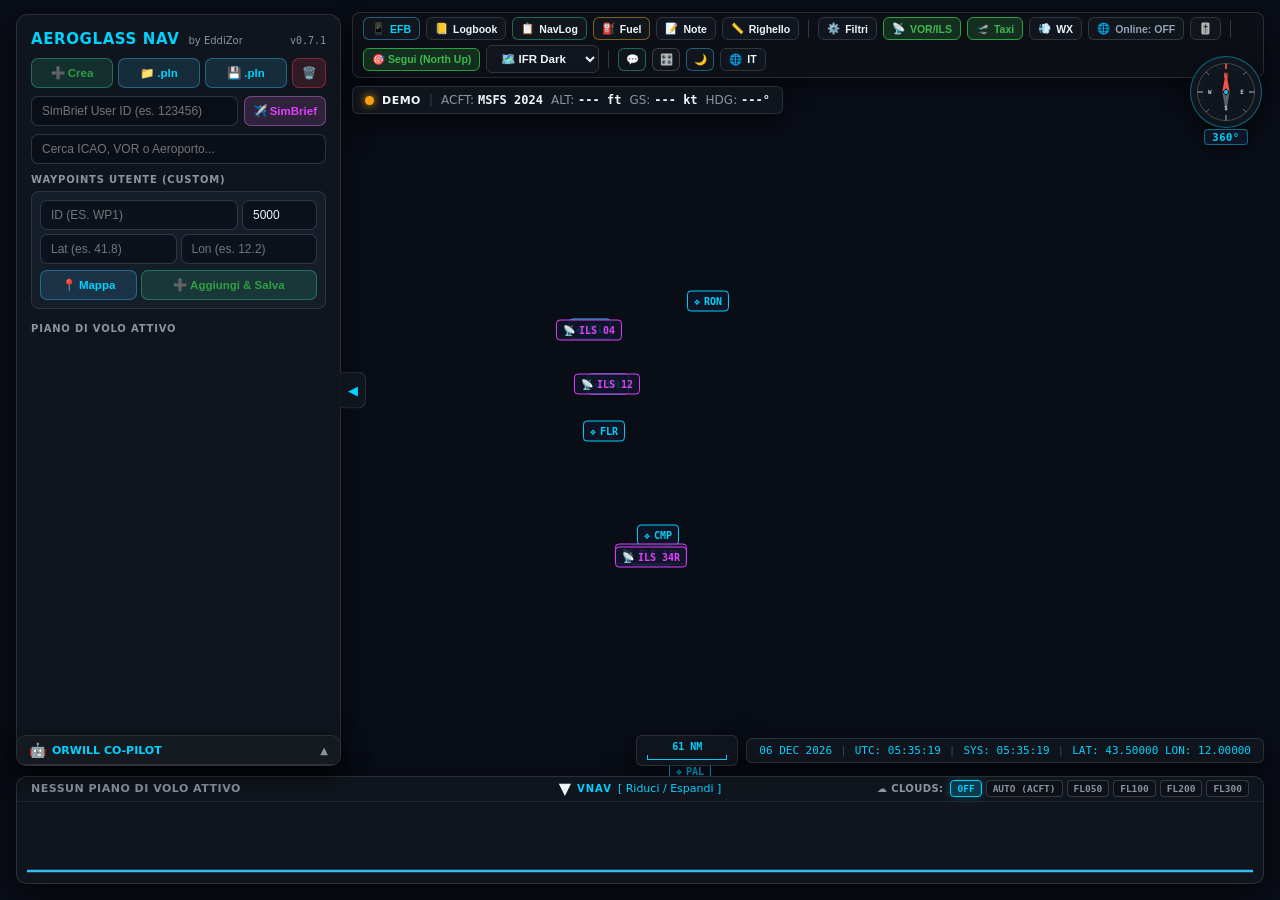
==== commit 3794eed9: "feat: enhance UI with organized top bar buttons and improved styles for controls" ====
--- a/src/ui/index.html
+++ b/src/ui/index.html
@@ -29,30 +29,30 @@
     <div class="top-controls-bar">
         <div class="top-pills-group">
             <button id="btnEfbNet" class="top-btn" onclick="openEfbNetworkModal()" title="Collega Tablet in Wi-Fi (Modalità EFB di Rete)" style="border-color: rgba(56,189,248,0.45); color: var(--cyan);">
-                📱 <span id="lblEfbNet">EFB: ...</span>
+                📱 <span id="lblEfbNet">EFB</span>
             </button>
             <button id="btnLogbook" class="top-btn" onclick="openFlightHistoryModal()">
                 📒 <span id="lblLogbook">Logbook</span>
             </button>
             <button id="btnFilters" class="top-btn" onclick="toggleProceduresPanel()">
-                ⚙️ <span id="lblFilters">Filtri & SID/STAR</span>
+                ⚙️ <span id="lblFilters">Filtri</span>
             </button>
             <button id="btnToggleNavaids" class="top-btn active" onclick="toggleNavaidsLayer()">
-                📡 VOR / ILS: ON
+                📡 <span>VOR/ILS</span>
             </button>
             <button id="btnFollowAcft" class="top-btn active" onclick="toggleFollowAircraft()">
-                🎯 Segui Aereo: ON
-            </button>
+                🎯 <span>Segui</span>
+            </button>
+            <select id="mapStyleSelect" class="top-select" onchange="switchMapStyle(this.value)">
+                <option value="dark">🗺️ IFR Dark</option>
+                <option value="vfr">🗺️ VFR Topo</option>
+                <option value="lowifr">🗺️ Low IFR</option>
+                <option value="highifr">🗺️ High IFR</option>
+                <option value="sat">🗺️ Satellite</option>
+            </select>
             <button id="btnLangSelect" class="top-btn" onclick="toggleLanguage()">
                 🌐 <span id="langLabel">IT</span>
             </button>
-            <select id="mapStyleSelect" class="top-select" onchange="switchMapStyle(this.value)">
-                <option value="dark">Mappa: IFR Dark Cockpit</option>
-                <option value="vfr">Mappa: VFR Topo</option>
-                <option value="lowifr">Mappa: Low IFR Dark</option>
-                <option value="highifr">Mappa: High IFR Light</option>
-                <option value="sat">Mappa: Satellite Imagery</option>
-            </select>
         </div>
 
         <div class="telemetry-bar glass-panel">
--- a/src/ui/style.css
+++ b/src/ui/style.css
@@ -88,13 +88,13 @@
 /* Barra superiore controlli e telemetria */
 .top-controls-bar {
     position: absolute;
-    top: 14px;
+    top: 12px;
     right: 16px;
     left: 352px;
     z-index: 500;
     display: flex;
-    justify-content: flex-end;
-    align-items: center;
+    justify-content: space-between;
+    align-items: flex-start;
     gap: 8px;
     flex-wrap: wrap;
     pointer-events: none;
@@ -109,11 +109,25 @@
     pointer-events: auto;
     display: flex;
     align-items: center;
-    gap: 6px;
+    gap: 4px;
     flex-wrap: wrap;
-    overflow-x: visible;
-    max-width: 100%;
+    flex: 1 1 auto;
+    background: rgba(13, 17, 23, 0.86);
+    backdrop-filter: blur(12px);
+    -webkit-backdrop-filter: blur(12px);
+    border: 1px solid var(--glass-border);
+    padding: 4px 8px;
+    border-radius: 8px;
+    box-shadow: 0 6px 20px rgba(0, 0, 0, 0.5);
     min-width: 0;
+}
+
+.top-bar-sep {
+    width: 1px;
+    height: 18px;
+    background: rgba(148, 163, 184, 0.28);
+    margin: 0 3px;
+    flex-shrink: 0;
 }
 
 .top-pills-group::-webkit-scrollbar {
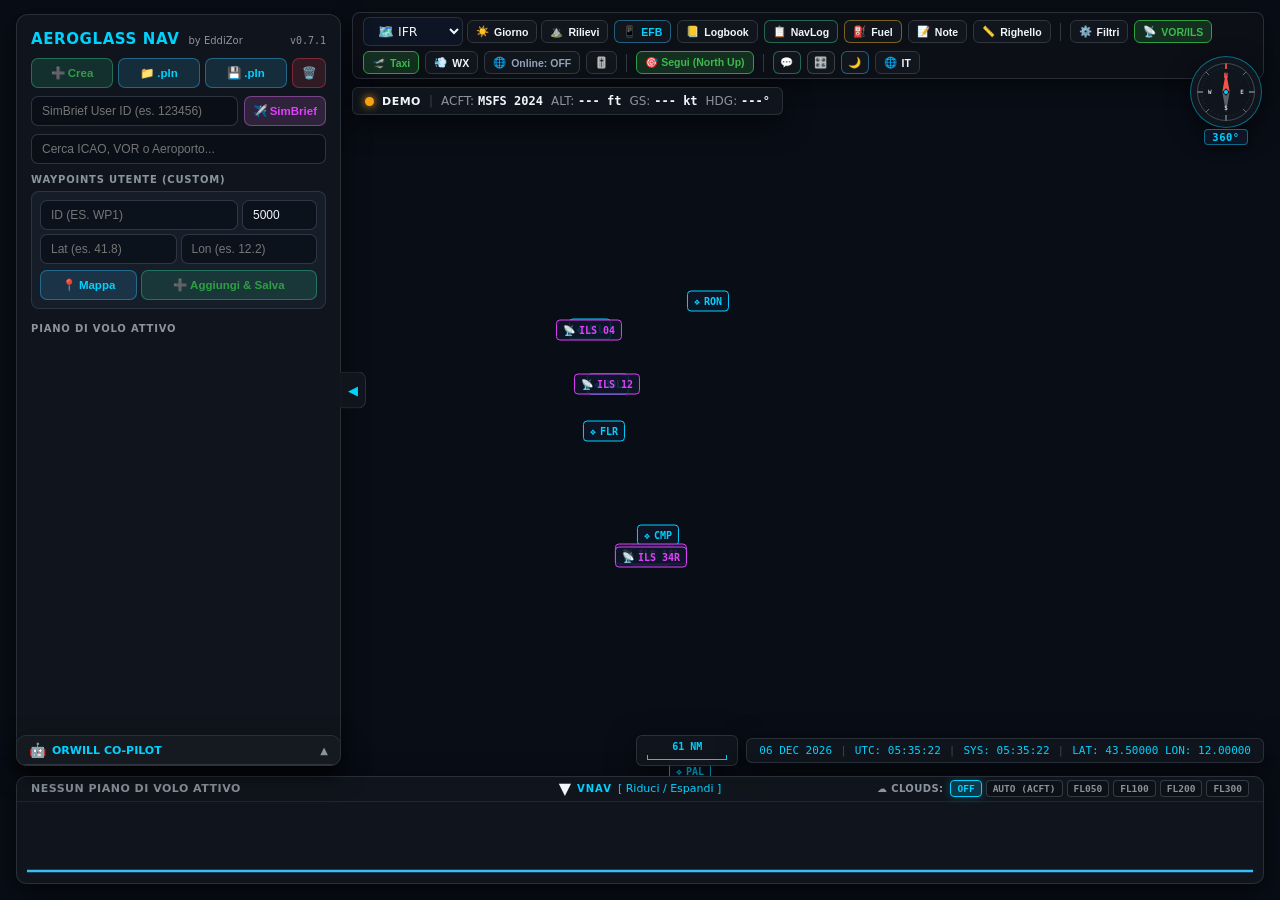
==== commit d187a132: "feat: implement map style switching with day/night lighting and relief overlays" ====
--- a/src/ui/index.html
+++ b/src/ui/index.html
@@ -43,13 +43,20 @@
             <button id="btnFollowAcft" class="top-btn active" onclick="toggleFollowAircraft()">
                 🎯 <span>Segui</span>
             </button>
-            <select id="mapStyleSelect" class="top-select" onchange="switchMapStyle(this.value)">
-                <option value="dark">🗺️ IFR Dark</option>
-                <option value="vfr">🗺️ VFR Topo</option>
-                <option value="lowifr">🗺️ Low IFR</option>
-                <option value="highifr">🗺️ High IFR</option>
-                <option value="sat">🗺️ Satellite</option>
-            </select>
+            <div class="map-navigraph-group" style="display:flex; align-items:center; gap:4px;">
+                <select id="mapStyleSelect" class="top-select" onchange="switchMapStyle(this.value)" style="width: 100px;">
+                    <option value="ifr">🗺️ IFR</option>
+                    <option value="vfr">🗺️ VFR</option>
+                    <option value="map">🗺️ MAP</option>
+                    <option value="sat">🗺️ SAT</option>
+                </select>
+                <button id="btnMapLighting" class="top-btn" onclick="toggleMapLighting()" title="Alterna Illuminazione Giorno / Notte">
+                    ☀️ <span id="lblMapLighting">Giorno</span>
+                </button>
+                <button id="btnMapRelief" class="top-btn" onclick="toggleMapRelief()" title="Attiva/Disattiva Rilievi (Hillshading)">
+                    ⛰️ <span id="lblMapRelief">Rilievi</span>
+                </button>
+            </div>
             <button id="btnLangSelect" class="top-btn" onclick="toggleLanguage()">
                 🌐 <span id="langLabel">IT</span>
             </button>
--- a/src/ui/style.css
+++ b/src/ui/style.css
@@ -175,17 +175,32 @@
 }
 
 .top-select {
-    flex-shrink: 0;
-    white-space: nowrap;
-    background: var(--nav-panel-glass);
-    border: 1px solid var(--nav-border);
+    background: rgba(15, 23, 42, 0.85);
+    border: 1px solid var(--glass-border);
     color: var(--text-main);
-    padding: 6px 10px;
+    padding: 5px 10px;
     border-radius: 6px;
-    font-size: 11.5px;
-    font-weight: 600;
+    font-size: 12.5px;
+    font-family: inherit;
     outline: none;
     cursor: pointer;
+}
+
+/* Filtri di illuminazione Giorno/Notte sul contenitore della mappa Leaflet */
+#map.map-light-mode {
+    filter: brightness(1.05) contrast(1.02) !important;
+}
+
+#map.map-night-mode {
+    filter: brightness(0.65) contrast(1.25) saturate(0.85) invert(0.92) hue-rotate(180deg) !important;
+}
+
+/* Correzione per icone e marker in modalità notte affinché non si invertano male */
+#map.map-night-mode img:not(.leaflet-tile),
+#map.map-night-mode .net-atc-badge,
+#map.map-night-mode .cloud-cell-tag,
+#map.map-night-mode .leaflet-marker-icon {
+    filter: invert(1) hue-rotate(180deg);
 }
 
 .status-dot {
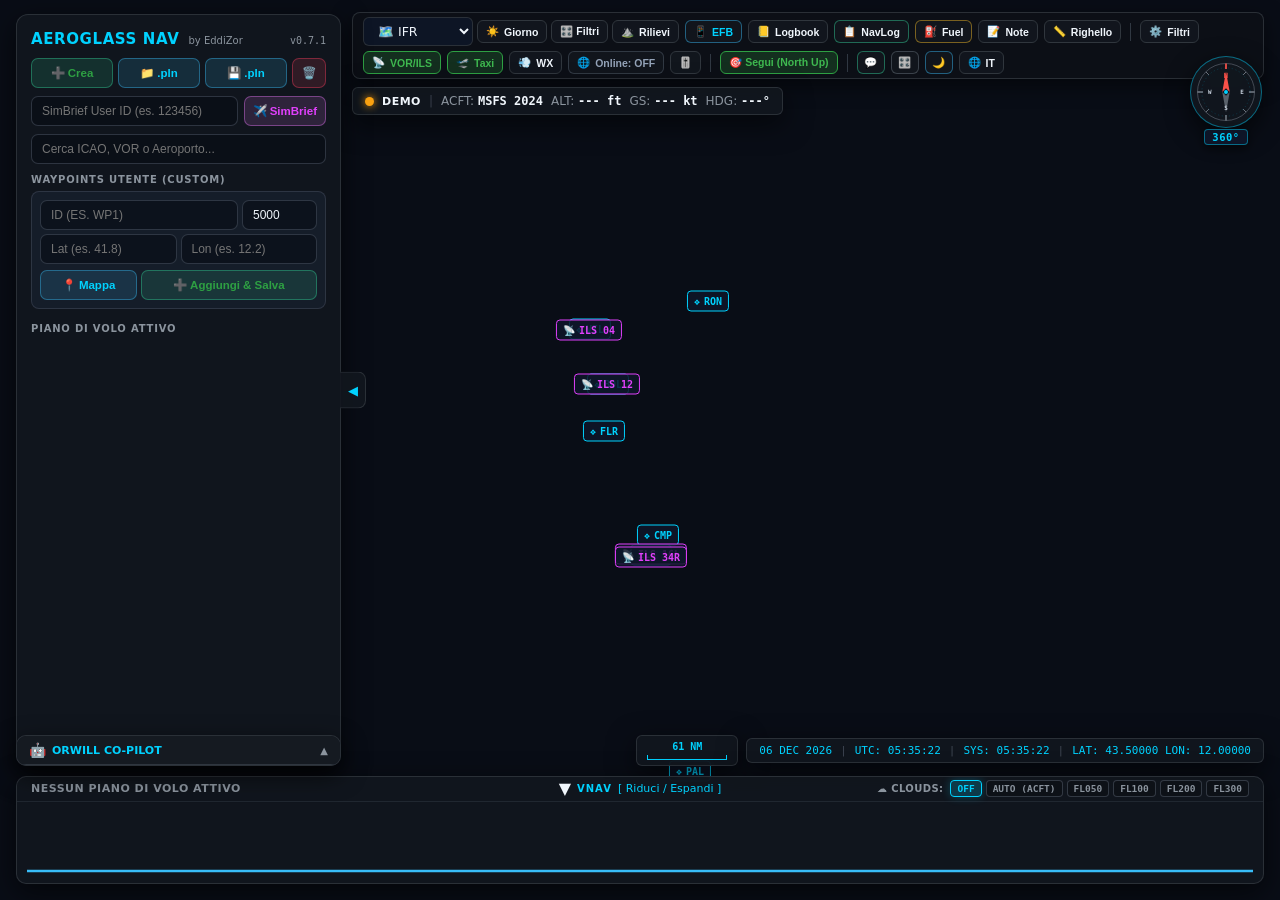
==== commit 0a19441e: "feat: enhance map functionality with new topographic style and interactive filter calibration" ====
--- a/src/ui/index.html
+++ b/src/ui/index.html
@@ -44,14 +44,18 @@
                 🎯 <span>Segui</span>
             </button>
             <div class="map-navigraph-group" style="display:flex; align-items:center; gap:4px;">
-                <select id="mapStyleSelect" class="top-select" onchange="switchMapStyle(this.value)" style="width: 100px;">
+                <select id="mapStyleSelect" class="top-select" onchange="switchMapStyle(this.value)" style="width: 110px;">
                     <option value="ifr">🗺️ IFR</option>
                     <option value="vfr">🗺️ VFR</option>
                     <option value="map">🗺️ MAP</option>
                     <option value="sat">🗺️ SAT</option>
+                    <option value="topo">🗺️ TOPO</option>
                 </select>
                 <button id="btnMapLighting" class="top-btn" onclick="toggleMapLighting()" title="Alterna Illuminazione Giorno / Notte">
                     ☀️ <span id="lblMapLighting">Giorno</span>
+                </button>
+                <button id="btnOpenFilterCalibrator" class="top-btn" onclick="toggleFilterCalibrator()" title="Taratura Slider Luminosità/Contrasto Mappa">
+                    🎛️ Filtri
                 </button>
                 <button id="btnMapRelief" class="top-btn" onclick="toggleMapRelief()" title="Attiva/Disattiva Rilievi (Hillshading)">
                     ⛰️ <span id="lblMapRelief">Rilievi</span>
@@ -353,5 +357,47 @@
     <script src="js/demo.js"></script>
     <script src="js/telemetry.js"></script>
     <script src="app.js"></script>
+
+    <!-- Pannello Slider Interattivi Taratura Filtri Mappa -->
+    <div id="mapFilterCalibratorModal" class="glass-panel" style="position:fixed; bottom:140px; right:16px; width:310px; z-index:2500; display:none; flex-direction:column; gap:10px; padding:14px; border-radius:10px; font-family:Consolas,monospace; font-size:11.5px; color:#f0f6fc;">
+        <div style="display:flex; justify-content:space-between; align-items:center; border-bottom:1px solid rgba(148,163,184,0.2); padding-bottom:6px;">
+            <span style="font-weight:800; color:#00d2ff;">🎛️ TARATURA FILTRI MAPPA</span>
+            <button onclick="toggleFilterCalibrator()" style="background:none; border:none; color:#94a3b8; font-size:13px; cursor:pointer;">✕</button>
+        </div>
+        
+        <div style="display:flex; flex-direction:column; gap:3px;">
+            <div style="display:flex; justify-content:space-between;">
+                <span>Luminosità (Brightness):</span>
+                <b id="valCalBrightness" style="color:#38bdf8;">0.65</b>
+            </div>
+            <input type="range" id="sliderBrightness" min="0.1" max="1.5" step="0.02" value="0.65" style="accent-color:#00d2ff; cursor:pointer;" oninput="applyInteractiveFilters()">
+        </div>
+
+        <div style="display:flex; flex-direction:column; gap:3px;">
+            <div style="display:flex; justify-content:space-between;">
+                <span>Contrasto (Contrast):</span>
+                <b id="valCalContrast" style="color:#34d399;">1.20</b>
+            </div>
+            <input type="range" id="sliderContrast" min="0.5" max="2.5" step="0.05" value="1.20" style="accent-color:#34d399; cursor:pointer;" oninput="applyInteractiveFilters()">
+        </div>
+
+        <div style="display:flex; flex-direction:column; gap:3px;">
+            <div style="display:flex; justify-content:space-between;">
+                <span>Saturazione (Saturate):</span>
+                <b id="valCalSaturate" style="color:#fbbf24;">0.85</b>
+            </div>
+            <input type="range" id="sliderSaturate" min="0.0" max="2.0" step="0.05" value="0.85" style="accent-color:#fbbf24; cursor:pointer;" oninput="applyInteractiveFilters()">
+        </div>
+
+        <div style="background:rgba(9,13,19,0.9); border:1px solid rgba(148,163,184,0.25); border-radius:6px; padding:8px; font-size:10px; color:#cbd5e1; user-text:text;">
+            <div style="font-weight:700; color:#00d2ff; margin-bottom:3px;">Valori CSS attuali da copiare in style.css:</div>
+            <div id="cssOutputSnippet" style="font-family:monospace; color:#34d399; word-break:break-all;">brightness(0.65) contrast(1.20) saturate(0.85)</div>
+        </div>
+        
+        <button class="top-btn" onclick="copyFilterSnippet()" style="justify-content:center; background:rgba(56,189,248,0.15); border-color:rgba(56,189,248,0.4); color:#38bdf8;">📋 Copia negli Appunti</button>
+    </div>
+
+    <!-- Script di avvio -->
+
 </body>
 </html>
--- a/src/ui/style.css
+++ b/src/ui/style.css
@@ -186,13 +186,20 @@
     cursor: pointer;
 }
 
-/* Filtri di illuminazione Giorno/Notte sul contenitore della mappa Leaflet */
-#map.map-light-mode {
-    filter: brightness(1.05) contrast(1.02) !important;
-}
-
-#map.map-night-mode {
-    filter: brightness(0.65) contrast(1.25) saturate(0.85) invert(0.92) hue-rotate(180deg) !important;
+/* Filtri mirati esclusivamente ai tile raster della mappa (lasciando inalterati marker, rotte e UI) */
+#map.map-light-mode .leaflet-tile-pane {
+    filter: brightness(0.65) contrast(1.20) saturate(0.85) !important;
+    transition: filter 0.25s ease;
+}
+
+/* Classe dinamica applicata dagli slider di taratura */
+#map.map-calibrating .leaflet-tile-pane {
+    transition: none !important;
+}
+
+#map.map-night-mode .leaflet-tile-pane {
+    filter: brightness(1.00) contrast(1.30) saturate(0.80) invert(0.92) hue-rotate(180deg) !important;
+    transition: filter 0.25s ease;
 }
 
 /* Correzione per icone e marker in modalità notte affinché non si invertano male */
@@ -1606,77 +1613,4 @@
 .orwill-input-row input {
     font-size: 15px !important;
     user-select: text !important;
-}
-
-/* Stili Co-Pilota Virtuale ORWILL (Basso Sinistra) */
-.orwill-chat-panel {
-    position: absolute;
-    left: 16px;
-    bottom: 134px;
-    width: 325px;
-    z-index: 550;
-    border-radius: 10px;
-    display: flex;
-    flex-direction: column;
-    overflow: hidden;
-    transition: bottom 0.25s ease;
-    box-shadow: 0 8px 24px rgba(0, 0, 0, 0.65);
-}
-
-.orwill-header {
-    display: flex;
-    justify-content: space-between;
-    align-items: center;
-    padding: 6px 12px;
-    background: rgba(22, 27, 34, 0.95);
-    border-bottom: 1px solid rgba(148, 163, 184, 0.2);
-    cursor: pointer;
-    user-select: none;
-}
-
-.orwill-body {
-    padding: 8px;
-    display: flex;
-    flex-direction: column;
-    gap: 6px;
-    background: rgba(13, 17, 23, 0.92);
-}
-
-.orwill-messages {
-    max-height: 180px;
-    min-height: 90px;
-    overflow-y: auto;
-    display: flex;
-    flex-direction: column;
-    gap: 6px;
-    padding-right: 4px;
-    font-size: 15px;
-    line-height: 1.45;
-    font-family: Consolas, monospace;
-}
-
-.orwill-msg {
-    padding: 5px 8px;
-    border-radius: 6px;
-    line-height: 1.35;
-    word-break: break-word;
-}
-
-.orwill-msg.bot {
-    background: rgba(0, 210, 255, 0.12);
-    border: 1px solid rgba(0, 210, 255, 0.3);
-    color: #e2e8f0;
-    align-self: flex-start;
-}
-
-.orwill-msg.user {
-    background: rgba(52, 211, 153, 0.15);
-    border: 1px solid rgba(52, 211, 153, 0.35);
-    color: #34d399;
-    align-self: flex-end;
-}
-
-.orwill-input-row {
-    display: flex;
-    gap: 5px;
 }
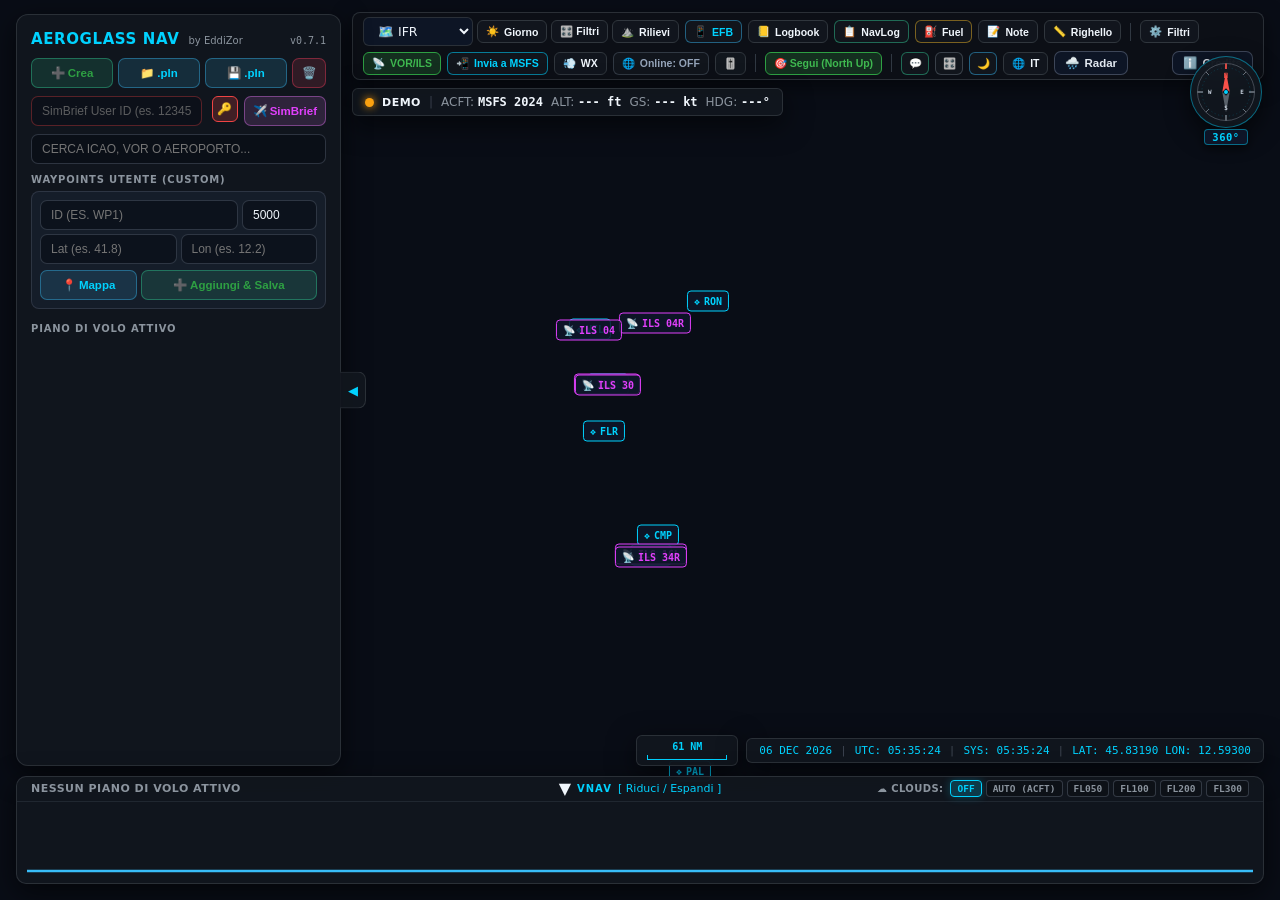
==== commit b6840708: "feat: enhance map styling and filtering system with high-definition options and user profiles" ====
--- a/src/ui/index.html
+++ b/src/ui/index.html
@@ -388,13 +388,6 @@
             </div>
             <input type="range" id="sliderSaturate" min="0.0" max="2.0" step="0.05" value="0.85" style="accent-color:#fbbf24; cursor:pointer;" oninput="applyInteractiveFilters()">
         </div>
-
-        <div style="background:rgba(9,13,19,0.9); border:1px solid rgba(148,163,184,0.25); border-radius:6px; padding:8px; font-size:10px; color:#cbd5e1; user-text:text;">
-            <div style="font-weight:700; color:#00d2ff; margin-bottom:3px;">Valori CSS attuali da copiare in style.css:</div>
-            <div id="cssOutputSnippet" style="font-family:monospace; color:#34d399; word-break:break-all;">brightness(0.65) contrast(1.20) saturate(0.85)</div>
-        </div>
-        
-        <button class="top-btn" onclick="copyFilterSnippet()" style="justify-content:center; background:rgba(56,189,248,0.15); border-color:rgba(56,189,248,0.4); color:#38bdf8;">📋 Copia negli Appunti</button>
     </div>
 
     <!-- Script di avvio -->
--- a/src/ui/style.css
+++ b/src/ui/style.css
@@ -1613,4 +1613,9 @@
 .orwill-input-row input {
     font-size: 15px !important;
     user-select: text !important;
+}
+
+/* Disattivazione temporanea Orwill Co-Pilot */
+#orwill-panel, #orwillChatWidget, .orwill-widget, .orwill-panel {
+    display: none !important;
 }
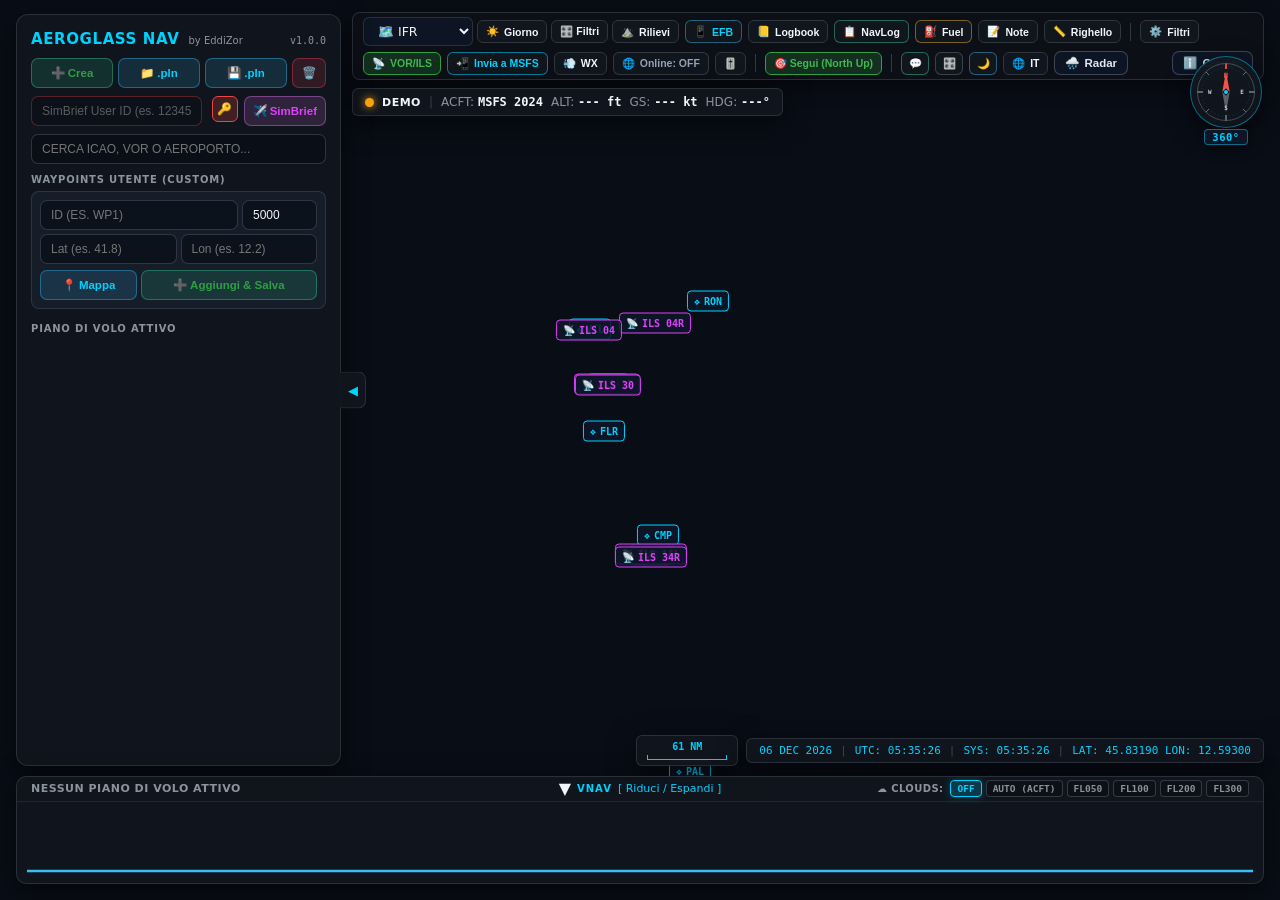
==== commit 4c43eae7: "feat: implement auto-routing feature using airway data and enhance UI for flight planning" ====
--- a/src/ui/index.html
+++ b/src/ui/index.html
@@ -116,7 +116,7 @@
                 <span class="brand-title">AEROGLASS NAV</span>
                 <span class="brand-author">by EddiZor</span>
             </div>
-            <span class="version-tag">v0.7.1</span>
+            <span class="version-tag">v1.0.0</span>
         </div>
 
         <div class="action-buttons-row">
@@ -171,7 +171,7 @@
 
     <!-- Modale di Creazione Manuale Piano di Volo -->
     <div id="createFplModal" class="custom-modal" style="display: none;">
-        <div class="modal-content glass-panel">
+        <div class="modal-content glass-panel" style="width: 440px;">
             <div class="modal-header">
                 <span id="modalTitleFpl" style="font-weight: 700; color: var(--cyan);">CREA & ESPORTA PIANO DI VOLO (.PLN)</span>
                 <span style="cursor: pointer; color: var(--text-muted); font-size: 16px;" onclick="closeCreateFplModal()">✕</span>
@@ -180,14 +180,31 @@
                 <label class="modal-label" id="lblModalDep" for="manualDep">Aeroporto di Partenza (ICAO)</label>
                 <input type="text" id="manualDep" class="glass-input" placeholder="es. LIPD o LIRF" style="text-transform: uppercase;">
 
-                <label class="modal-label" id="lblModalWpts" for="manualWpts" style="margin-top: 8px;">Waypoint Intermedi (separati da spazio o virgola)</label>
-                <input type="text" id="manualWpts" class="glass-input" placeholder="es. RON VIL BOL (opzionale)" style="text-transform: uppercase;">
-
                 <label class="modal-label" id="lblModalDest" for="manualDest" style="margin-top: 8px;">Aeroporto di Arrivo (ICAO)</label>
                 <input type="text" id="manualDest" class="glass-input" placeholder="es. LIPZ o LITY" style="text-transform: uppercase;">
 
-                <label class="modal-label" id="lblModalAlt" for="manualCruiseAlt" style="margin-top: 8px;">Quota di Crociera (FT)</label>
-                <input type="number" id="manualCruiseAlt" class="glass-input" value="12000" step="500">
+                <div style="display: flex; justify-content: space-between; align-items: center; margin-top: 10px; margin-bottom: 3px;">
+                    <label class="modal-label" id="lblModalWpts" for="manualWpts" style="margin: 0;">Waypoint Intermedi (separati da spazio o virgola)</label>
+                    <button type="button" class="btn btn-cyan" style="padding: 2px 8px; font-size: 10.5px; font-weight: 700; height: 22px;" onclick="generateAutoAirwayRoute()" title="Calcola automaticamente la rotta su aerovie dal DB SQLite">
+                        ⚡ Auto-Route
+                    </button>
+                </div>
+                <input type="text" id="manualWpts" class="glass-input" placeholder="es. RON VIL BOL (oppure premi ⚡ Auto-Route)" style="text-transform: uppercase;">
+
+                <div style="display: flex; gap: 8px; margin-top: 10px;">
+                    <div style="flex: 1.2;">
+                        <label class="modal-label" for="autoRouteType" style="margin-bottom: 3px;">Tipo Routing:</label>
+                        <select id="autoRouteType" class="glass-input" style="cursor: pointer; padding: 5px 8px; font-size: 11.5px;" onchange="onAutoRouteTypeChange(this.value)">
+                            <option value="IFR_LOW" selected>IFR Low (&lt; FL200)</option>
+                            <option value="IFR_HIGH">IFR High (&ge; FL200)</option>
+                            <option value="VFR">VFR (Radioassistenze)</option>
+                        </select>
+                    </div>
+                    <div style="flex: 1;">
+                        <label class="modal-label" id="lblModalAlt" for="manualCruiseAlt" style="margin-bottom: 3px;">Quota Crociera (FT):</label>
+                        <input type="number" id="manualCruiseAlt" class="glass-input" value="12000" step="500">
+                    </div>
+                </div>
             </div>
             <div class="modal-footer">
                 <button id="btnModalCancel" class="btn btn-danger" onclick="closeCreateFplModal()">Annulla</button>
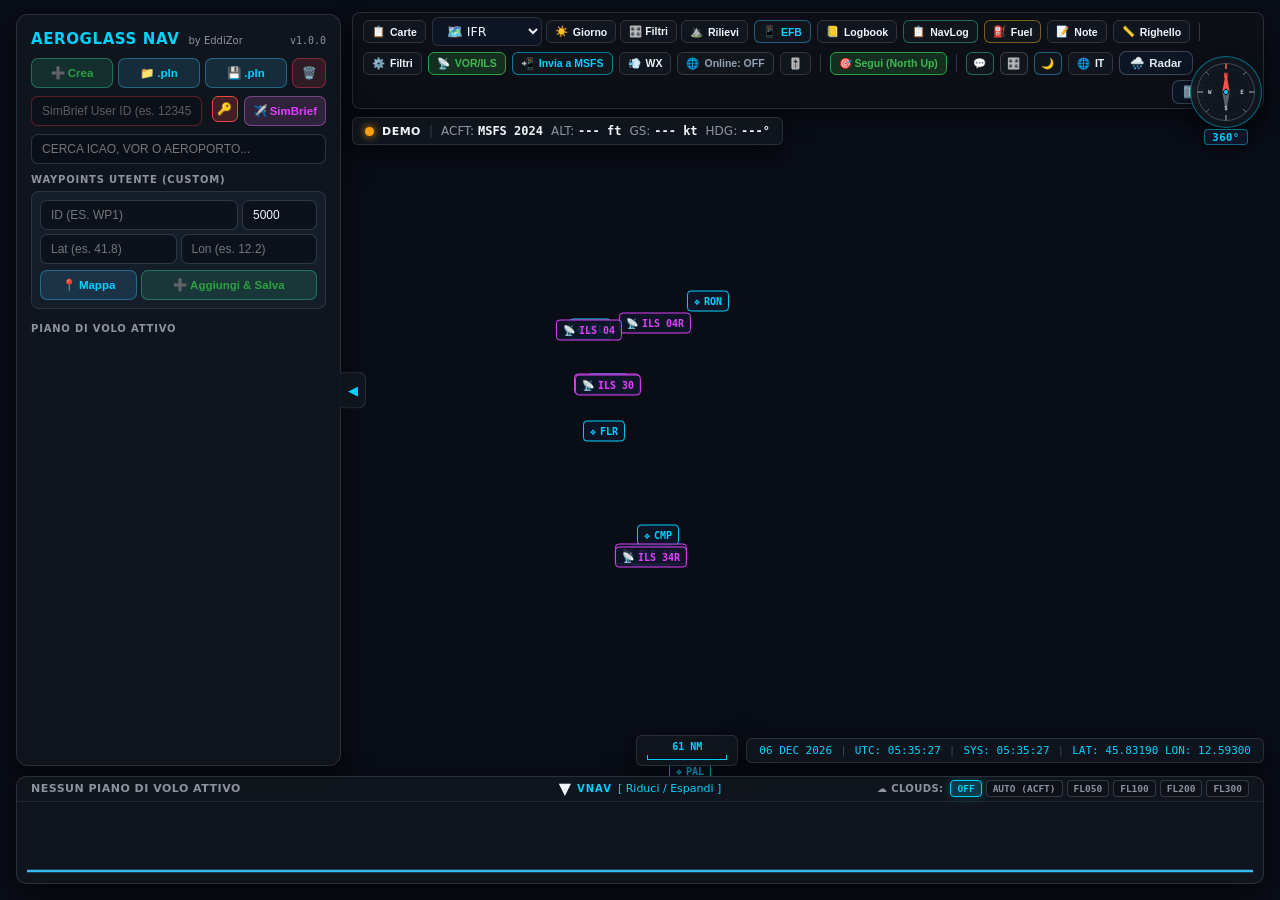
==== commit 232de9c1: "feat: add airport chart management module with overlay capabilities and database integration" ====
--- a/src/ui/index.html
+++ b/src/ui/index.html
@@ -37,6 +37,9 @@
             <button id="btnFilters" class="top-btn" onclick="toggleProceduresPanel()">
                 ⚙️ <span id="lblFilters">Filtri</span>
             </button>
+            <button id="btnCharts" class="top-btn" onclick="openChartsManagerModal()" title="Visualizzatore Carte & Procedure AIP">
+                📋 <span>Carte</span>
+            </button>
             <button id="btnToggleNavaids" class="top-btn active" onclick="toggleNavaidsLayer()">
                 📡 <span>VOR/ILS</span>
             </button>
@@ -214,6 +217,59 @@
         </div>
     </div>
 
+    <!-- Modale Visualizzatore Carte AIP / Georeferenziate -->
+    <div id="chartsModal" class="custom-modal" style="display: none; z-index: 2200;">
+        <div class="modal-content glass-panel" style="width: 88vw; height: 86vh; max-width: 1400px; display: flex; flex-direction: column; padding: 14px;">
+            <div class="modal-header" style="flex: 0 0 auto; display: flex; justify-content: space-between; align-items: center; border-bottom: 1px solid rgba(148,163,184,0.2); padding-bottom: 8px;">
+                <div style="display: flex; align-items: center; gap: 10px;">
+                    <span style="font-weight: 800; font-size: 15px; color: var(--cyan);">📋 CARTE AEROPORTUALI & PROCEDURE IFR/VFR</span>
+                    <input type="text" id="chartIcaoInput" class="glass-input" placeholder="ICAO (es. LIPZ)" style="width: 110px; text-transform: uppercase; text-align: center; font-weight: 700; height: 26px; padding: 2px 6px;" onchange="loadCurrentAirportCharts()">
+                    <button class="btn btn-cyan" style="height: 26px; padding: 0 10px; font-size: 11px;" onclick="loadCurrentAirportCharts()">🔄 Carica</button>
+                    <button class="btn btn-emerald" style="height: 26px; padding: 0 10px; font-size: 11px;" onclick="promptImportChart()">➕ Importa Carta</button>
+                </div>
+                <div style="display: flex; align-items: center; gap: 8px;">
+                    <button id="btnToggleGeoOverlay" class="btn btn-purple" style="height: 26px; padding: 0 10px; font-size: 11px;" onclick="toggleSelectedChartMapOverlay()">🗺️ Proietta su Mappa</button>
+                    <span style="cursor: pointer; color: var(--text-muted); font-size: 18px; margin-left: 10px;" onclick="closeChartsModal()">✕</span>
+                </div>
+            </div>
+
+            <div style="flex: 1; display: flex; gap: 12px; margin-top: 10px; min-height: 0;">
+                <!-- Lista Cartine Registrate -->
+                <div style="width: 290px; flex-shrink: 0; display: flex; flex-direction: column; background: rgba(9,13,22,0.5); border: 1px solid rgba(148,163,184,0.2); border-radius: 8px; padding: 8px;">
+                    <div style="font-size: 11px; font-weight: 700; color: var(--cyan); margin-bottom: 6px;">CARTE DISPONIBILI</div>
+                    <div id="chartsListContainer" class="fpl-list" style="flex: 1; overflow-y: auto;">
+                        <div style="font-size: 11px; color: var(--text-muted); text-align: center; padding: 20px 8px;">Nessuna cartina caricata per questo aeroporto. Clicca su <b>➕ Importa Carta</b>.</div>
+                    </div>
+
+                    <!-- Strumenti Georeferenziazione Rapida -->
+                    <div id="geoCalibrationBox" style="margin-top: 8px; border-top: 1px solid rgba(148,163,184,0.2); padding-top: 8px; font-size: 11px; display: none;">
+                        <div style="font-weight: 700; color: var(--amber); margin-bottom: 4px;">TARATURA OVERLAY MAPPA</div>
+                        <div style="display: flex; justify-content: space-between; align-items: center; margin-bottom: 4px;">
+                            <span>Opacità:</span>
+                            <input type="range" id="chartOpacitySlider" min="0.1" max="1.0" step="0.05" value="0.75" style="width: 110px; accent-color: var(--cyan);" oninput="updateActiveChartOpacity(this.value)">
+                        </div>
+                        <div style="display: flex; gap: 4px; margin-top: 6px;">
+                            <button class="btn btn-cyan" style="flex: 1; font-size: 10px; padding: 3px 4px;" onclick="startCornerPick('NW')" title="Clicca sulla mappa il punto dell'angolo Nord-Ovest della carta">📍 Angolo NW</button>
+                            <button class="btn btn-cyan" style="flex: 1; font-size: 10px; padding: 3px 4px;" onclick="startCornerPick('SE')" title="Clicca sulla mappa il punto dell'angolo Sud-Est della carta">📍 Angolo SE</button>
+                        </div>
+                        <button class="btn btn-purple" style="width: 100%; margin-top: 4px; font-size: 10px; padding: 3px;" onclick="applyAutoRunwayBounds()" title="Centra e scala automaticamente la carta sulle piste dell'aeroporto">🎯 Auto-Allinea (Piste / Preset)</button>
+                        <button class="btn btn-emerald" style="width: 100%; margin-top: 6px; font-size: 10.5px; padding: 4px;" onclick="saveCurrentChartCalibration()">💾 Salva Calibrazione</button>
+                    </div>
+                </div>
+
+                <!-- Visualizzatore Documentale a Tutto Schermo -->
+                <div style="flex: 1; display: flex; flex-direction: column; background: rgba(15,23,42,0.7); border: 1px solid rgba(148,163,184,0.2); border-radius: 8px; overflow: hidden; position: relative;">
+                    <div id="chartViewerPlaceholder" style="position: absolute; inset: 0; display: flex; flex-direction: column; align-items: center; justify-content: center; color: var(--text-muted); font-size: 13px;">
+                        <span style="font-size: 40px; margin-bottom: 8px;">📑</span>
+                        Seleziona una carta dalla colonna sinistra per visualizzarla
+                    </div>
+                    <iframe id="chartViewerFrame" style="width: 100%; height: 100%; border: none; display: none; background: #2b2b2b;"></iframe>
+                    <img id="chartViewerImage" style="width: 100%; height: 100%; object-fit: contain; display: none; background: #1a1a1a;" alt="Cartina Selezionata" />
+                </div>
+            </div>
+        </div>
+    </div>
+
     <!-- Modale Storico Voli & Fuel Log (SQLite) -->
     <div id="flightHistoryModal" class="custom-modal" style="display: none;">
         <div class="modal-content glass-panel" style="width: 580px; max-height: 82vh;">
@@ -373,6 +429,7 @@
     <script src="js/perf.js"></script>
     <script src="js/demo.js"></script>
     <script src="js/telemetry.js"></script>
+    <script src="js/charts.js"></script>
     <script src="app.js"></script>
 
     <!-- Pannello Slider Interattivi Taratura Filtri Mappa -->
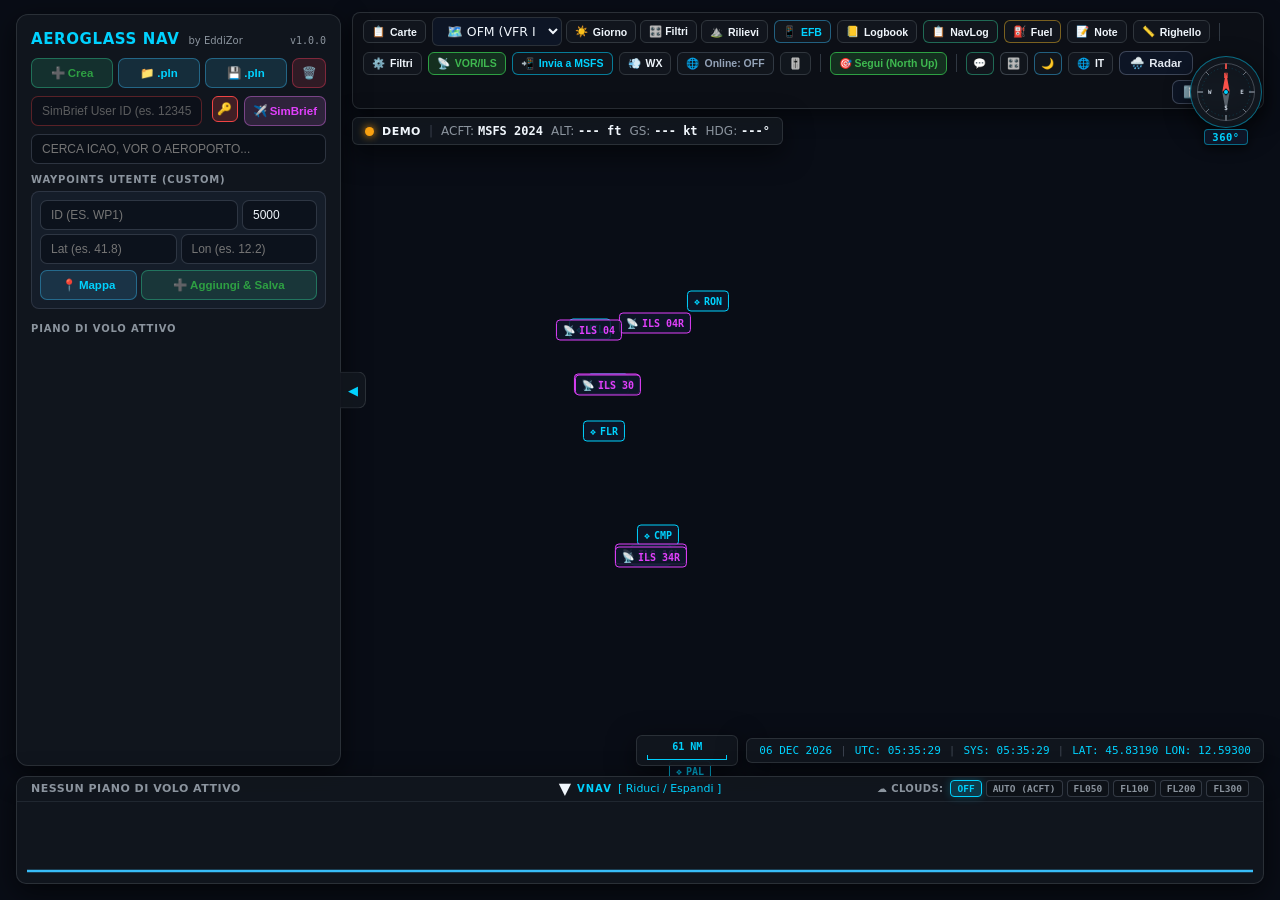
==== commit 1a3a631d: "feat: Add AIP Fetcher for airport charts and procedures - Implemented `aip_fetcher.py` to retrieve a" ====
--- a/src/ui/index.html
+++ b/src/ui/index.html
@@ -47,12 +47,12 @@
                 🎯 <span>Segui</span>
             </button>
             <div class="map-navigraph-group" style="display:flex; align-items:center; gap:4px;">
-                <select id="mapStyleSelect" class="top-select" onchange="switchMapStyle(this.value)" style="width: 110px;">
-                    <option value="ifr">🗺️ IFR</option>
-                    <option value="vfr">🗺️ VFR</option>
-                    <option value="map">🗺️ MAP</option>
-                    <option value="sat">🗺️ SAT</option>
-                    <option value="topo">🗺️ TOPO</option>
+                <select id="mapStyleSelect" class="top-select" onchange="switchMapStyle(this.value)" style="width: 130px;" title="Seleziona stile mappa o cartografia aeronautica continua">
+                    <option value="ofm_vfr">🗺️ OFM (VFR ICAO)</option>
+                    <option value="ifr">🗺️ IFR DARK</option>
+                    <option value="vfr">🗺️ VFR LIGHT</option>
+                    <option value="sat">🗺️ SATELLITE</option>
+                    <option value="topo">🗺️ TOPO RILIEVI</option>
                 </select>
                 <button id="btnMapLighting" class="top-btn" onclick="toggleMapLighting()" title="Alterna Illuminazione Giorno / Notte">
                     ☀️ <span id="lblMapLighting">Giorno</span>
@@ -225,6 +225,7 @@
                     <span style="font-weight: 800; font-size: 15px; color: var(--cyan);">📋 CARTE AEROPORTUALI & PROCEDURE IFR/VFR</span>
                     <input type="text" id="chartIcaoInput" class="glass-input" placeholder="ICAO (es. LIPZ)" style="width: 110px; text-transform: uppercase; text-align: center; font-weight: 700; height: 26px; padding: 2px 6px;" onchange="loadCurrentAirportCharts()">
                     <button class="btn btn-cyan" style="height: 26px; padding: 0 10px; font-size: 11px;" onclick="loadCurrentAirportCharts()">🔄 Carica</button>
+                    <button class="btn btn-purple" style="height: 26px; padding: 0 10px; font-size: 11px; font-weight: 700;" onclick="fetchOnlineAipCharts()" title="Cerca e sincronizza le carte disponibili per questo aeroporto">🌐 Sincronizza Carte</button>
                     <button class="btn btn-emerald" style="height: 26px; padding: 0 10px; font-size: 11px;" onclick="promptImportChart()">➕ Importa Carta</button>
                 </div>
                 <div style="display: flex; align-items: center; gap: 8px;">
@@ -247,6 +248,10 @@
                         <div style="display: flex; justify-content: space-between; align-items: center; margin-bottom: 4px;">
                             <span>Opacità:</span>
                             <input type="range" id="chartOpacitySlider" min="0.1" max="1.0" step="0.05" value="0.75" style="width: 110px; accent-color: var(--cyan);" oninput="updateActiveChartOpacity(this.value)">
+                        </div>
+                        <div style="display: flex; justify-content: space-between; align-items: center; margin-bottom: 6px;">
+                            <span>Stile Navigraph (Dark):</span>
+                            <input type="checkbox" id="navigraphStyleCheck" style="accent-color: var(--cyan); cursor: pointer;" onchange="toggleNavigraphStyle(this.checked)">
                         </div>
                         <div style="display: flex; gap: 4px; margin-top: 6px;">
                             <button class="btn btn-cyan" style="flex: 1; font-size: 10px; padding: 3px 4px;" onclick="startCornerPick('NW')" title="Clicca sulla mappa il punto dell'angolo Nord-Ovest della carta">📍 Angolo NW</button>
@@ -430,6 +435,7 @@
     <script src="js/demo.js"></script>
     <script src="js/telemetry.js"></script>
     <script src="js/charts.js"></script>
+    <script src="js/demo2.js"></script>
     <script src="app.js"></script>
 
     <!-- Pannello Slider Interattivi Taratura Filtri Mappa -->
--- a/src/ui/style.css
+++ b/src/ui/style.css
@@ -628,6 +628,12 @@
     background: rgba(56, 189, 248, 0.06);
 }
 
+/* Stile Proiezione Navigraph Charts (Inversione & Trasparenza Sfondo) */
+.leaflet-image-layer.navigraph-style {
+    mix-blend-mode: screen;
+    filter: invert(1) hue-rotate(180deg) contrast(1.4) brightness(0.95);
+}
+
 /* Modale generica */
 .custom-modal {
     position: absolute;
